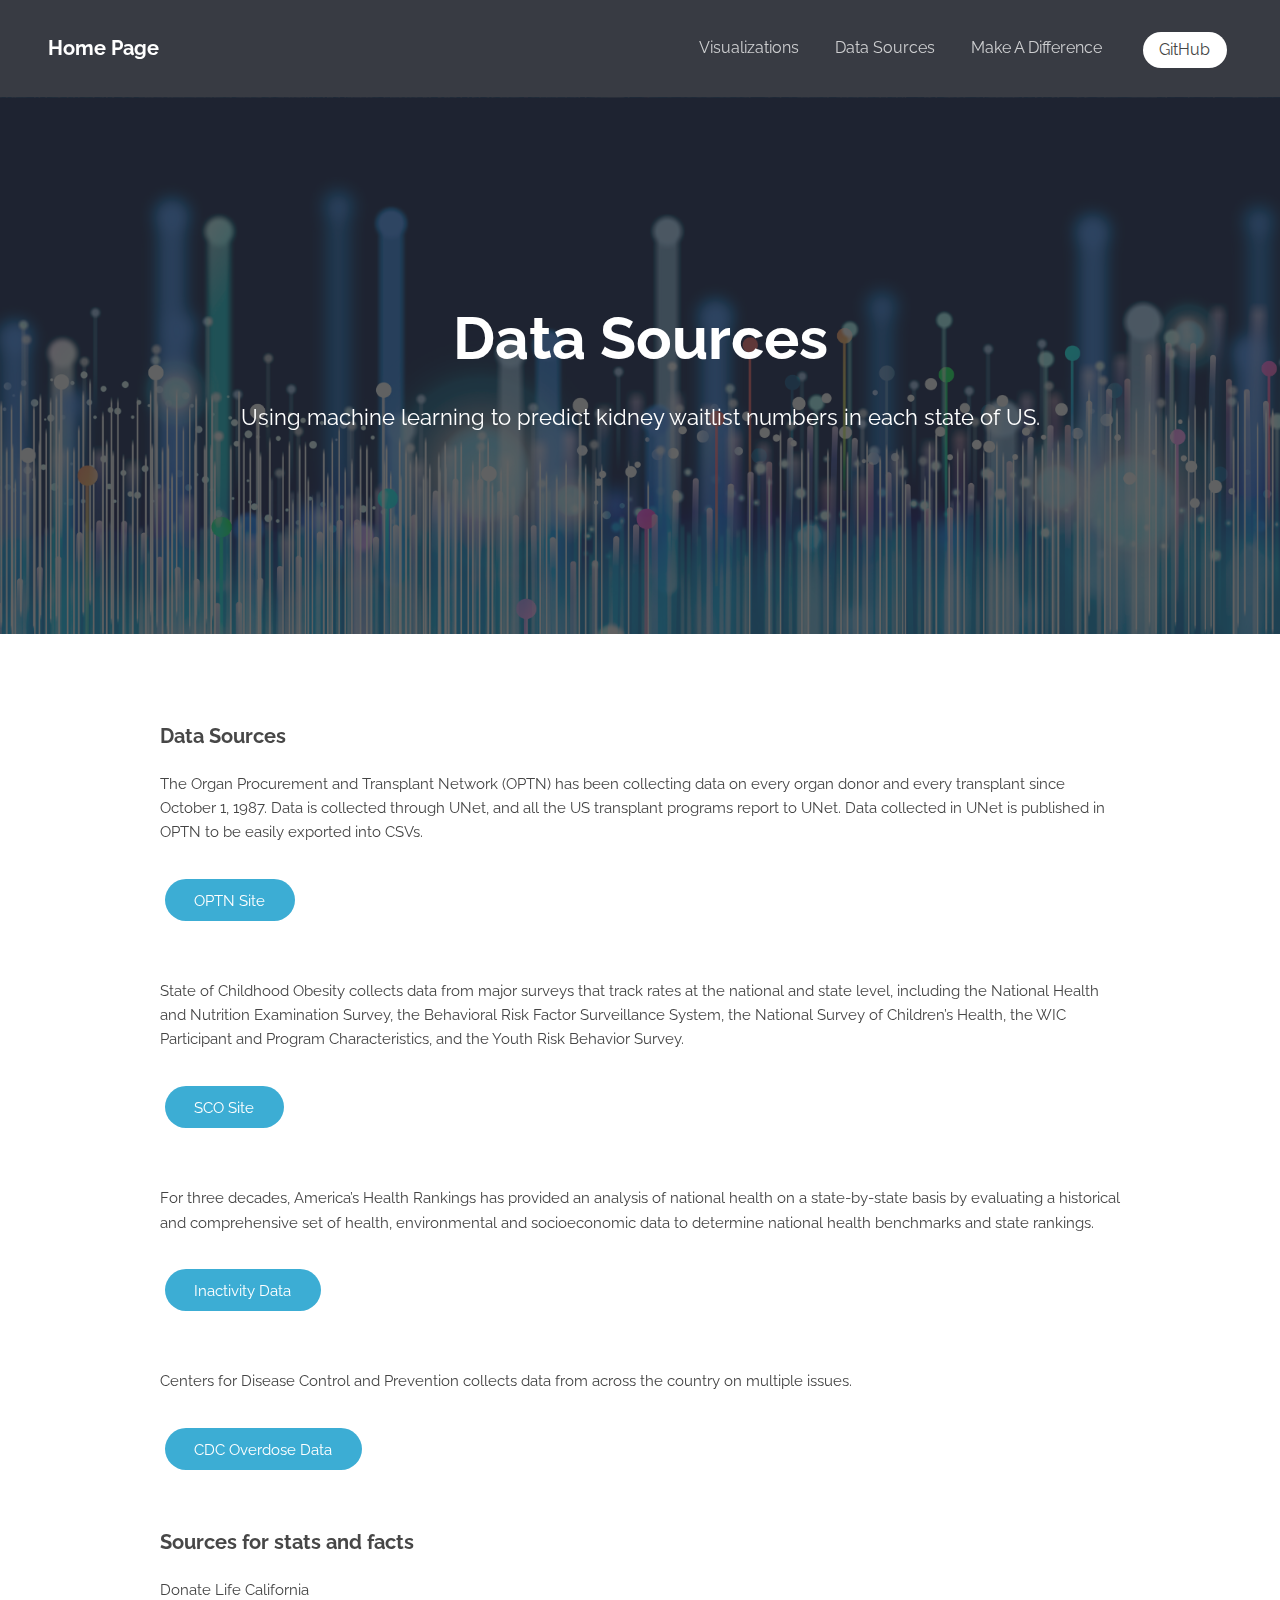
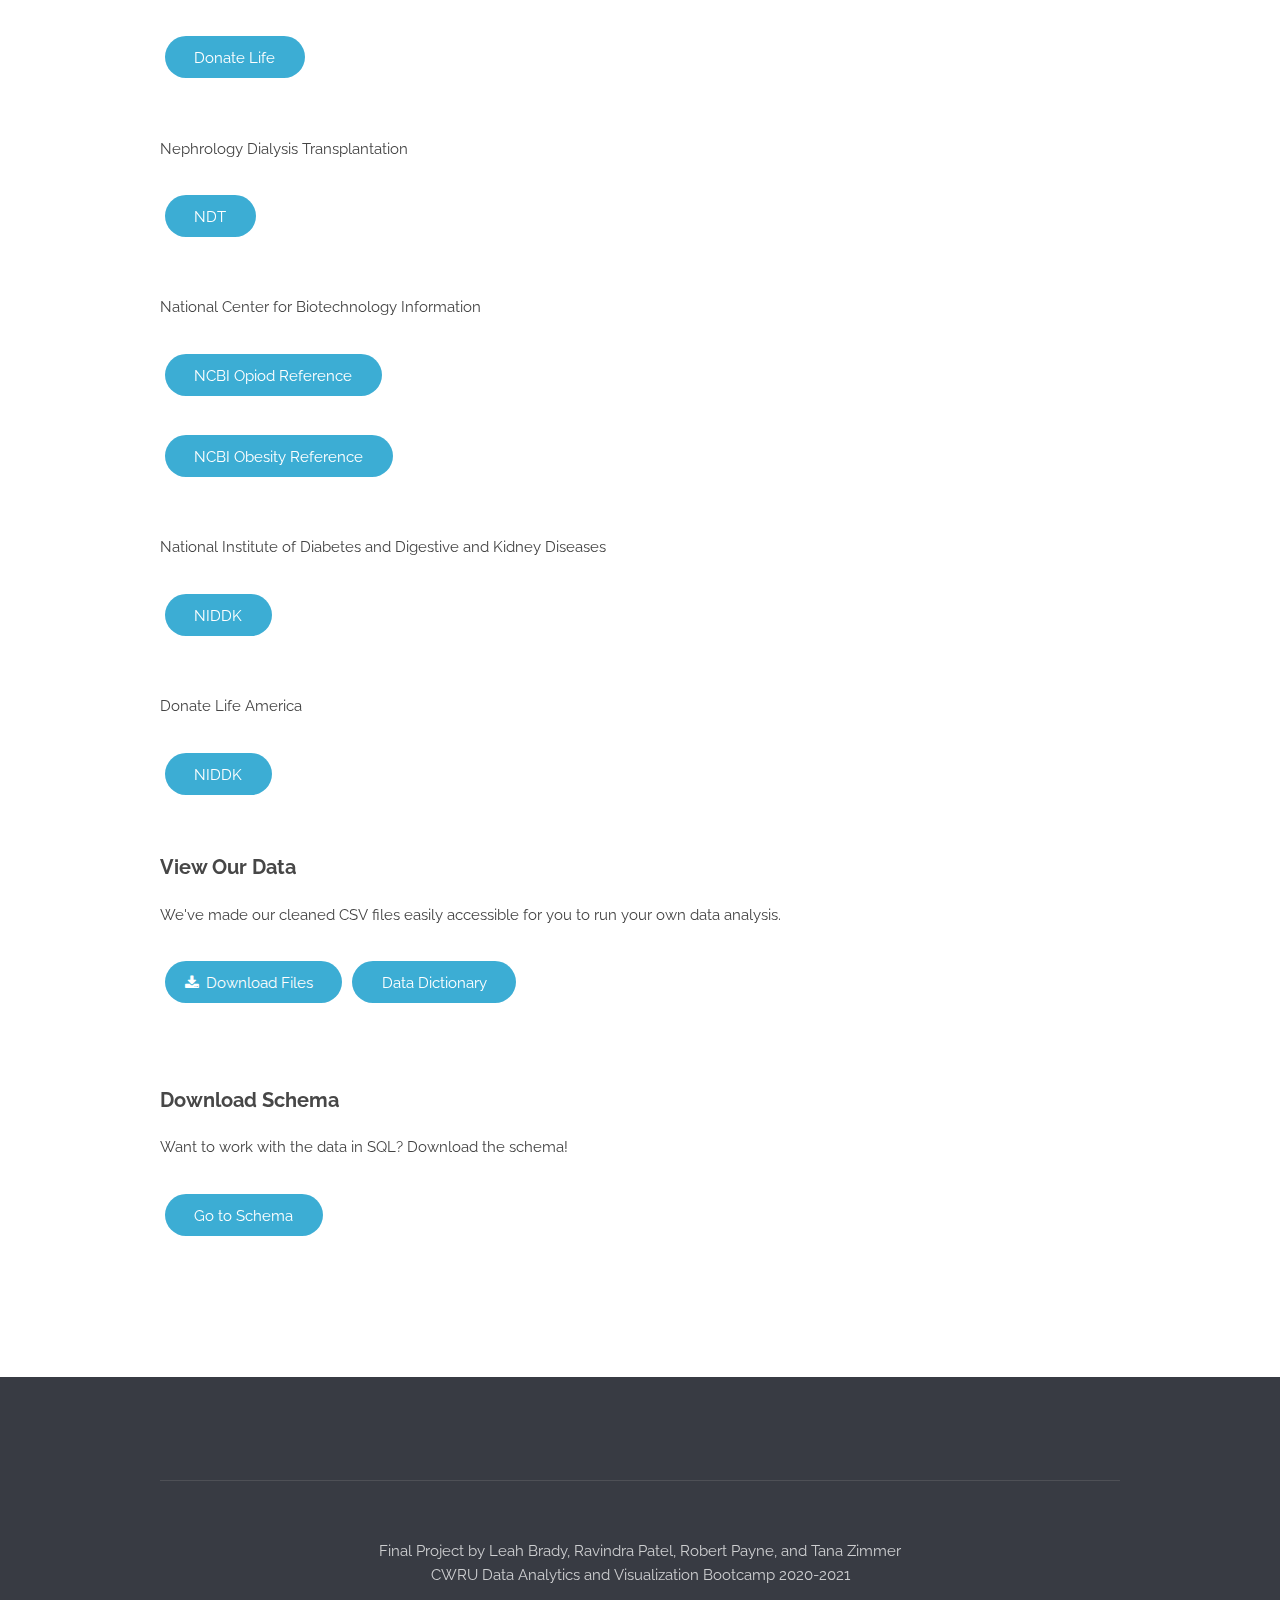
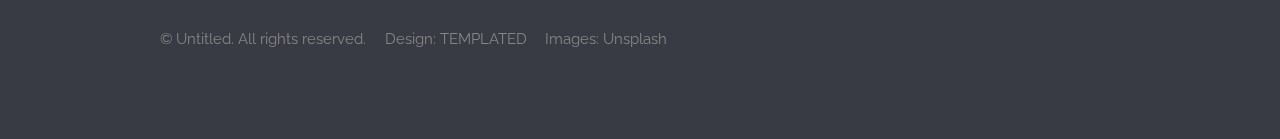
==== data.html @ a5eeae30 "cleaning up html, correcting spelling mistakes in js file" ====
<!DOCTYPE html>
<!--
	Transit by TEMPLATED
	templated.co @templatedco
	Released for free under the Creative Commons Attribution 3.0 license (templated.co/license)
-->
<html lang="en">
	<head>
		<meta charset="UTF-8">
		<title>Data Sources</title>
		<meta http-equiv="content-type" content="text/html; charset=utf-8" />
		<meta name="description" content="" />
		<meta name="keywords" content="" />
		<!--[if lte IE 8]><script src="js/html5shiv.js"></script><![endif]-->
		<script src="js/jquery.min.js"></script>
		<script src="js/skel.min.js"></script>
		<script src="js/skel-layers.min.js"></script>
		<script src="js/init.js"></script>
		<noscript>
			<link rel="stylesheet" href="css/skel.css" />
			<link rel="stylesheet" href="css/style.css" />
			<link rel="stylesheet" href="css/style-xlarge.css" />
		</noscript>
	</head>
	<body>

		<!-- Header -->
		<header id="header">
			<h1><a href="index.html">Home Page</a></h1>
			<nav id="nav">
				<ul>
					<li><a href="visualizations.html">Visualizations</a></li>
					<li><a href="data.html">Data Sources</a></li>
					<li><a href="donate.html">Make A Difference</a></li>
					<li><a href="https://github.com/Lbrady1025/OPTN-analysis" target="_blank" class="button special">GitHub</a></li>
				</ul>
			</nav>
		</header>

		<!-- Main -->

			<!-- Banner -->
			<section id="databanner">
				<h2>Data Sources</h2>
				<p>Using machine learning to predict kidney waitlist numbers in each state of US.</p>
			</section>

			<section id="main" class="wrapper">
				<div class="container">

					<h3>Data Sources</h3>
					<p>The Organ Procurement and Transplant Network (OPTN) has been collecting data on every organ donor and every transplant since October 1, 1987.  Data is collected through UNet, and all the US transplant programs report to UNet.  Data collected in UNet is published in OPTN to be easily exported into CSVs.</p>
					<a href="https://optn.transplant.hrsa.gov/data/view-data-reports/national-data/" target="_blank" class="button">OPTN Site</a></p><br>
					<p>State of Childhood Obesity collects data from major surveys that track rates at the national and state level, including the National Health and Nutrition Examination Survey, the Behavioral Risk Factor Surveillance System, the National Survey of Children’s Health, the WIC Participant and Program Characteristics, and the Youth Risk Behavior Survey.</p>
					<a href="https://stateofchildhoodobesity.org/data/" target="_blank" class="button">SCO Site</a></p><br>
					<p>For three decades, America’s Health Rankings has provided an analysis of national health on a state-by-state basis by evaluating a historical and comprehensive set of health, environmental and socioeconomic data to determine national health benchmarks and state rankings.</p>
					<a href="https://www.americashealthrankings.org/explore/annual/measure/Sedentary/state/ALL" target="_blank" class="button">Inactivity Data</a></p><br>
					<p>Centers for Disease Control and Prevention collects data from across the country on multiple issues.</p>
					<a href="https://www.cdc.gov/nchs/pressroom/sosmap/drug_poisoning_mortality/drug_poisoning.htm" target="_blank" class="button">CDC Overdose Data</a></p><br>

					<h3>Sources for stats and facts</h3>
					<p>Donate Life California</p>
					<a href="https://donatelifecalifornia.org/education/faqs/fast-facts-about-organ-donation/" target="_blank" class="button">Donate Life</a></p><br>
					<p>Nephrology Dialysis Transplantation</p>
					<a href="https://academic.oup.com/ndt/article/18/11/2308/1845704" target="_blank" class="button">NDT</a></p><br>
					<p>National Center for Biotechnology Information</p>
					<a href="https://www.ncbi.nlm.nih.gov/pmc/articles/PMC5297852/#:~:text=Opioid%20overdose%20can%20result%20in,skin%2Dpopping%20resulting%20in%20amyloidosis" target="_blank" class="button">NCBI Opiod Reference</a></p>
					<a href="https://www.ncbi.nlm.nih.gov/pmc/articles/PMC5433675/" target="_blank" class="button">NCBI Obesity Reference</a></p><br>
					<p>National Institute of Diabetes and Digestive and Kidney Diseases</p>
					<a href="https://www.niddk.nih.gov/health-information/diabetes/overview/preventing-problems/diabetic-kidney-disease" target="_blank" class="button">NIDDK</a></p><br>
					<p>Donate Life America</p>
					<a href="https://www.donatelife.net/types-of-donation/kidney-donation/" target="_blank" class="button">NIDDK</a></p><br>
					
					<h3>View Our Data</h3>
					<p>We've made our cleaned CSV files easily accessible for you to run your own data analysis.</p>
					<ul class="actions">
						<li><a href="https://github.com/Lbrady1025/OPTN-analysis/blob/main/resources/cleaned_csvs/Zipped_CSVs.zip?raw=true" class="button icon fa-download">Download Files</a><a href="data_dict.html" class="button">Data Dictionary</a></li>
					</ul><br><br>

					<h3>Download Schema</h3>
					<p>Want to work with the data in SQL?  Download the schema!</p>
					<ul class="actions">
						<li><a href="resources/schema.txt" target="_blank" download class="button">Go to Schema</a></li>
					</ul><br><br>


				</div>
			</section>



		<!-- Footer -->
		<footer id="footer">
			<div class="container">
				<section class="links">
					<div class="row">
					</div>
				</section>
					<center>
					<p>Final Project by Leah Brady, Ravindra Patel, Robert Payne, and Tana Zimmer<br>
					CWRU Data Analytics and Visualization Bootcamp 2020-2021</p>
					</center>			
					<div class="row">
					<div class="8u 12u$(medium)">
						<ul class="copyright">
							<li>&copy; Untitled. All rights reserved.</li>
							<li>Design: <a href="http://templated.co">TEMPLATED</a></li>
							<li>Images: <a href="http://unsplash.com">Unsplash</a></li>
						</ul>
					</div>
				</div>
			</div>
		</footer>

	</body>
</html>
---- css/skel.css ----
/* Resets (http://meyerweb.com/eric/tools/css/reset/ | v2.0 | 20110126 | License: none (public domain)) */

	html,body,div,span,applet,object,iframe,h1,h2,h3,h4,h5,h6,p,blockquote,pre,a,abbr,acronym,address,big,cite,code,del,dfn,em,img,ins,kbd,q,s,samp,small,strike,strong,sub,sup,tt,var,b,u,i,center,dl,dt,dd,ol,ul,li,fieldset,form,label,legend,table,caption,tbody,tfoot,thead,tr,th,td,article,aside,canvas,details,embed,figure,figcaption,footer,header,hgroup,menu,nav,output,ruby,section,summary,time,mark,audio,video{margin:0;padding:0;border:0;font-size:100%;font:inherit;vertical-align:baseline;}article,aside,details,figcaption,figure,footer,header,hgroup,menu,nav,section{display:block;}body{line-height:1;}ol,ul{list-style:none;}blockquote,q{quotes:none;}blockquote:before,blockquote:after,q:before,q:after{content:'';content:none;}table{border-collapse:collapse;border-spacing:0;}body{-webkit-text-size-adjust:none}

/* Box Model */

	*, *:before, *:after {
		-moz-box-sizing: border-box;
		-webkit-box-sizing: border-box;
		box-sizing: border-box;
	}

/* Container */

	.container {
		margin-left: auto;
		margin-right: auto;

		/* width: (containers) */
		width: 1200px;
	}

	/* Modifiers */

		/* 125% */
			.container.\31 25\25 {
				width: 100%;

				/* max-width: (containers * 1.25) */
				max-width: 1500px;

				/* min-width: (containers) */
				min-width: 1200px;
			}

		/* 75% */
			.container.\37 5\25 {

				/* width: (containers * 0.75) */
				width: 900px;

			}

		/* 50% */
			.container.\35 0\25 {

				/* width: (containers * 0.50) */
				width: 600px;

			}

		/* 25% */
			.container.\32 5\25 {

				/* width: (containers * 0.25) */
				width: 300px;

			}

/* Grid */

	.row {
		border-bottom: solid 1px transparent;
	}

	.row > * {
		float: left;
	}

	.row:after, .row:before {
		content: '';
		display: block;
		clear: both;
		height: 0;
	}

	.row.uniform > * > :first-child {
		margin-top: 0;
	}

	.row.uniform > * > :last-child {
		margin-bottom: 0;
	}

	/* Gutters */

		/* Normal */

			.row > * {
				/* padding: (gutters.horizontal) 0 0 (gutters.vertical) */
				padding: 0 0 0 2em;
			}

			.row {
				/* margin: -(gutters.horizontal) 0 -1px -(gutters.vertical) */
				margin: 0 0 -1px -2em;
			}

			.row.uniform > * {
				/* padding: (gutters.vertical) 0 0 (gutters.vertical) */
				padding: 2em 0 0 2em;
			}

			.row.uniform {
				/* margin: -(gutters.vertical) 0 -1px -(gutters.vertical) */
				margin: -2em 0 -1px -2em;
			}

		/* 200% */

			.row.\32 00\25 > * {
				/* padding: (gutters.horizontal) 0 0 (gutters.vertical) */
				padding: 0 0 0 4em;
			}

			.row.\32 00\25 {
				/* margin: -(gutters.horizontal) 0 -1px -(gutters.vertical) */
				margin: 0 0 -1px -4em;
			}

			.row.uniform.\32 00\25 > * {
				/* padding: (gutters.vertical) 0 0 (gutters.vertical) */
				padding: 4em 0 0 4em;
			}

			.row.uniform.\32 00\25 {
				/* margin: -(gutters.vertical) 0 -1px -(gutters.vertical) */
				margin: -4em 0 -1px -4em;
			}

		/* 150% */

			.row.\31 50\25 > * {
				/* padding: (gutters.horizontal) 0 0 (gutters.vertical) */
				padding: 0 0 0 1.5em;
			}

			.row.\31 50\25 {
				/* margin: -(gutters.horizontal) 0 -1px -(gutters.vertical) */
				margin: 0 0 -1px -1.5em;
			}

			.row.uniform.\31 50\25 > * {
				/* padding: (gutters.vertical) 0 0 (gutters.vertical) */
				padding: 1.5em 0 0 1.5em;
			}

			.row.uniform.\31 50\25 {
				/* margin: -(gutters.vertical) 0 -1px -(gutters.vertical) */
				margin: -1.5em 0 -1px -1.5em;
			}

		/* 50% */

			.row.\35 0\25 > * {
				/* padding: (gutters.horizontal) 0 0 (gutters.vertical) */
				padding: 0 0 0 1em;
			}

			.row.\35 0\25 {
				/* margin: -(gutters.horizontal) 0 -1px -(gutters.vertical) */
				margin: 0 0 -1px -1em;
			}

			.row.uniform.\35 0\25 > * {
				/* padding: (gutters.vertical) 0 0 (gutters.vertical) */
				padding: 1em 0 0 1em;
			}

			.row.uniform.\35 0\25 {
				/* margin: -(gutters.vertical) 0 -1px -(gutters.vertical) */
				margin: -1em 0 -1px -1em;
			}

		/* 25% */

			.row.\32 5\25 > * {
				/* padding: (gutters.horizontal) 0 0 (gutters.vertical) */
				padding: 0 0 0 0.5em;
			}

			.row.\32 5\25 {
				/* margin: -(gutters.horizontal) 0 -1px -(gutters.vertical) */
				margin: 0 0 -1px -0.5em;
			}

			.row.uniform.\32 5\25 > * {
				/* padding: (gutters.vertical) 0 0 (gutters.vertical) */
				padding: 0.5em 0 0 0.5em;
			}

			.row.uniform.\32 5\25 {
				/* margin: -(gutters.vertical) 0 -1px -(gutters.vertical) */
				margin: -0.5em 0 -1px -0.5em;
			}

		/* 0% */

			.row.\30 \25 > * {
				padding: 0;
			}

			.row.\30 \25 {
				margin: 0 0 -1px 0;
			}

	/* Cells */

		.\31 2u, .\31 2u\24 { width: 100%; clear: none; margin-left: 0; }
		.\31 1u, .\31 1u\24 { width: 91.6666666667%; clear: none; margin-left: 0; }
		.\31 0u, .\31 0u\24 { width: 83.3333333333%; clear: none; margin-left: 0; }
		.\39 u, .\39 u\24 { width: 75%; clear: none; margin-left: 0; }
		.\38 u, .\38 u\24 { width: 66.6666666667%; clear: none; margin-left: 0; }
		.\37 u, .\37 u\24 { width: 58.3333333333%; clear: none; margin-left: 0; }
		.\36 u, .\36 u\24 { width: 50%; clear: none; margin-left: 0; }
		.\35 u, .\35 u\24 { width: 41.6666666667%; clear: none; margin-left: 0; }
		.\34 u, .\34 u\24 { width: 33.3333333333%; clear: none; margin-left: 0; }
		.\33 u, .\33 u\24 { width: 25%; clear: none; margin-left: 0; }
		.\32 u, .\32 u\24 { width: 16.6666666667%; clear: none; margin-left: 0; }
		.\31 u, .\31 u\24 { width: 8.3333333333%; clear: none; margin-left: 0; }

		.\31 2u\24 + *,
		.\31 1u\24 + *,
		.\31 0u\24 + *,
		.\39 u\24 + *,
		.\38 u\24 + *,
		.\37 u\24 + *,
		.\36 u\24 + *,
		.\35 u\24 + *,
		.\34 u\24 + *,
		.\33 u\24 + *,
		.\32 u\24 + *,
		.\31 u\24 + * {
			clear: left;
		}

		.\-11u { margin-left: 91.6666666667% }
		.\-10u { margin-left: 83.3333333333% }
		.\-9u { margin-left: 75% }
		.\-8u { margin-left: 66.6666666667% }
		.\-7u { margin-left: 58.3333333333% }
		.\-6u { margin-left: 50% }
		.\-5u { margin-left: 41.6666666667% }
		.\-4u { margin-left: 33.3333333333% }
		.\-3u { margin-left: 25% }
		.\-2u { margin-left: 16.6666666667% }
		.\-1u { margin-left: 8.3333333333% }
---- css/style.css ----
@charset "UTF-8";
@import url(font-awesome.min.css);
@import url(http://fonts.googleapis.com/css?family=Raleway:700,400);

/*
	Transit by TEMPLATED
	templated.co @templatedco
	Released for free under the Creative Commons Attribution 3.0 license (templated.co/license)
*/

/* Basic */

	body {
		background: #fff;
	}

		body.is-loading *, body.is-loading *:before, body.is-loading *:after {
			-moz-animation: none !important;
			-webkit-animation: none !important;
			-o-animation: none !important;
			-ms-animation: none !important;
			animation: none !important;
			-moz-transition: none !important;
			-webkit-transition: none !important;
			-o-transition: none !important;
			-ms-transition: none !important;
			transition: none !important;
		}

	body, input, select, textarea {
		color: #444;
		font-family: "Raleway", Helvetica, sans-serif;
		font-size: 13pt;
		font-weight: 400;
		line-height: 1.65em;
	}

	a {
		color: #383b43;
		text-decoration: none;
	}

		a:active, a:hover {
			text-decoration: underline;
		}

	strong, b {
		color: #474747;
		font-weight: 700;
	}

	em, i {
		font-style: italic;
	}

	p {
		margin: 0 0 2em 0;
	}

	h1, h2, h3, h4, h5, h6 {
		color: #474747;
		font-weight: 700;
		line-height: 1em;
		margin: 0 0 1em 0;
	}

		h1 a, h2 a, h3 a, h4 a, h5 a, h6 a {
			color: inherit;
			text-decoration: none;
		}

	h2 {
		font-size: 1.75em;
		line-height: 1.5em;
	}

	h3 {
		font-size: 1.35em;
		line-height: 1.5em;
	}

	h4 {
		font-size: 1.1em;
		line-height: 1.5em;
	}

	h5 {
		font-size: 0.9em;
		line-height: 1.5em;
	}

	h6 {
		font-size: 0.7em;
		line-height: 1.5em;
	}

	sub {
		font-size: 0.8em;
		position: relative;
		top: 0.5em;
	}

	sup {
		font-size: 0.8em;
		position: relative;
		top: -0.5em;
	}

	hr {
		border: 0;
		border-bottom: solid 1px rgba(144, 144, 144, 0.25);
		margin: 2em 0;
	}

		hr.major {
			margin: 3em 0;
		}

	blockquote {
		border-left: solid 4px rgba(144, 144, 144, 0.25);
		font-style: italic;
		margin: 0 0 2em 0;
		padding: 0.5em 0 0.5em 2em;
	}

	code {
		background: rgba(144, 144, 144, 0.075);
		border-radius: 4px;
		border: solid 1px rgba(144, 144, 144, 0.25);
		font-family: "Courier New", monospace;
		font-size: 0.9em;
		margin: 0 0.25em;
		padding: 0.25em 0.65em;
	}

	pre {
		-webkit-overflow-scrolling: touch;
		font-family: "Courier New", monospace;
		font-size: 0.9em;
		margin: 0 0 2em 0;
	}

		pre code {
			display: block;
			line-height: 1.75em;
			padding: 1em 1.5em;
			overflow-x: auto;
		}

	.align-left {
		text-align: left;
	}

	.align-center {
		text-align: center;
	}

	.align-right {
		text-align: right;
	}

/* Section/Article */

	section.special, article.special {
		text-align: center;
	}

	header p {
		color: #858585;
		position: relative;
		margin: 0 0 1.5em 0;
	}

	header h2 + p {
		font-size: 1.25em;
		margin-top: -1em;
		line-height: 1.5em;
	}

	header h3 + p {
		font-size: 1.1em;
		margin-top: -0.8em;
		line-height: 1.5em;
	}

	header h4 + p,
	header h5 + p,
	header h6 + p {
		font-size: 0.9em;
		margin-top: -0.6em;
		line-height: 1.5em;
	}

	header.major {
		text-align: center;
		margin-bottom: 4em;
	}

		header.major h2 {
			font-size: 3em;
			margin-bottom: 0.5em;
		}

		header.major p {
			font-size: 1.5em;
		}

/* Form */

	form {
		margin: 0 0 2em 0;
	}

	label {
		color: #474747;
		display: block;
		font-size: 0.9em;
		font-weight: 700;
		margin: 0 0 1em 0;
	}

	input[type="text"],
	input[type="password"],
	input[type="email"],
	select,
	textarea {
		-moz-appearance: none;
		-webkit-appearance: none;
		-o-appearance: none;
		-ms-appearance: none;
		appearance: none;
		background: rgba(144, 144, 144, 0.075);
		border-radius: 4px;
		border: none;
		color: inherit;
		display: block;
		outline: 0;
		padding: 0 1em;
		text-decoration: none;
		width: 100%;
	}

		input[type="text"]:invalid,
		input[type="password"]:invalid,
		input[type="email"]:invalid,
		select:invalid,
		textarea:invalid {
			box-shadow: none;
		}

		input[type="text"]:focus,
		input[type="password"]:focus,
		input[type="email"]:focus,
		select:focus,
		textarea:focus {
			border-color: #383b43;
			box-shadow: 0 0 0 1px #383b43;
		}

	.select-wrapper {
		text-decoration: none;
		display: block;
		position: relative;
	}

		.select-wrapper:before {
			content: "";
			-moz-osx-font-smoothing: grayscale;
			-webkit-font-smoothing: antialiased;
			font-family: FontAwesome;
			font-style: normal;
			font-weight: normal;
			text-transform: none !important;
		}

		.select-wrapper:before {
			color: rgba(144, 144, 144, 0.25);
			display: block;
			height: 2.75em;
			line-height: 2.75em;
			pointer-events: none;
			position: absolute;
			right: 0;
			text-align: center;
			top: 0;
			width: 2.75em;
		}

		.select-wrapper select::-ms-expand {
			display: none;
		}

	input[type="text"],
	input[type="password"],
	input[type="email"],
	select {
		height: 2.75em;
	}

	textarea {
		padding: 0.75em 1em;
	}

	input[type="checkbox"],
	input[type="radio"] {
		-moz-appearance: none;
		-webkit-appearance: none;
		-o-appearance: none;
		-ms-appearance: none;
		appearance: none;
		display: block;
		float: left;
		margin-right: -2em;
		opacity: 0;
		width: 1em;
		z-index: -1;
	}

		input[type="checkbox"] + label,
		input[type="radio"] + label {
			text-decoration: none;
			color: #444;
			cursor: pointer;
			display: inline-block;
			font-size: 1em;
			font-weight: 400;
			padding-left: 2.4em;
			padding-right: 0.75em;
			position: relative;
		}

			input[type="checkbox"] + label:before,
			input[type="radio"] + label:before {
				-moz-osx-font-smoothing: grayscale;
				-webkit-font-smoothing: antialiased;
				font-family: FontAwesome;
				font-style: normal;
				font-weight: normal;
				text-transform: none !important;
			}

			input[type="checkbox"] + label:before,
			input[type="radio"] + label:before {
				background: rgba(144, 144, 144, 0.075);
				border-radius: 4px;
				border: solid 1px rgba(144, 144, 144, 0.25);
				content: '';
				display: inline-block;
				height: 1.65em;
				left: 0;
				line-height: 1.58125em;
				position: absolute;
				text-align: center;
				top: 0;
				width: 1.65em;
			}

		input[type="checkbox"]:checked + label:before,
		input[type="radio"]:checked + label:before {
			background: #3cadd4;
			border-color: #3cadd4;
			color: #ffffff;
			content: '\f00c';
		}

		input[type="checkbox"]:focus + label:before,
		input[type="radio"]:focus + label:before {
			border-color: #383b43;
			box-shadow: 0 0 0 1px #383b43;
		}

	input[type="checkbox"] + label:before {
		border-radius: 4px;
	}

	input[type="radio"] + label:before {
		border-radius: 100%;
	}

	::-webkit-input-placeholder {
		color: #858585 !important;
		opacity: 1.0;
	}

	:-moz-placeholder {
		color: #858585 !important;
		opacity: 1.0;
	}

	::-moz-placeholder {
		color: #858585 !important;
		opacity: 1.0;
	}

	:-ms-input-placeholder {
		color: #858585 !important;
		opacity: 1.0;
	}

	.formerize-placeholder {
		color: #858585 !important;
		opacity: 1.0;
	}

/* Box */

	.box {
		border-radius: 4px;
		border: solid 1px rgba(144, 144, 144, 0.25);
		margin-bottom: 2em;
		padding: 1.5em;
	}

		.box > :last-child,
		.box > :last-child > :last-child,
		.box > :last-child > :last-child > :last-child {
			margin-bottom: 0;
		}

		.box.alt {
			border: 0;
			border-radius: 0;
			padding: 0;
		}

/* Icon */

	.icon {
		text-decoration: none;
		border-bottom: none;
		position: relative;
	}

		.icon:before {
			-moz-osx-font-smoothing: grayscale;
			-webkit-font-smoothing: antialiased;
			font-family: FontAwesome;
			font-style: normal;
			font-weight: normal;
			text-transform: none !important;
		}

		.icon:active, .icon:hover {
			text-decoration: none;
		}

		.icon > .label {
			display: none;
		}

		.icon.rounded {
			background-color: #383b43;
			border-radius: 100%;
			color: #ffffff;
			display: inline-block;
			height: 3.25em;
			line-height: 3.25em;
			text-align: center;
			width: 3.25em;
		}

			.icon.rounded.big {
				font-size: 2.5em;
				margin-bottom: 0.5em;
			}

			.icon.rounded.color1 {
				background-color: #3cadd4;
			}

			.icon.rounded.color2 {
				background-color: #3c61d4;
			}

			.icon.rounded.color3 {
				background-color: #633cd4;
			}

			.icon.rounded.color4 {
				background-color: #af3cd4;
			}

			.icon.rounded.color5 {
				background-color: #d43cad;
			}

			.icon.rounded.color6 {
				background-color: #d43c61;
			}

			.icon.rounded.color7 {
				background-color: #d4633c;
			}

			.icon.rounded.color8 {
				background-color: #d4af3c;
			}

			.icon.rounded.color9 {
				background-color: #add43c;
			}

			.icon.rounded.color10 {
				background-color: #61d43c;
			}

			.icon.rounded.fa-twitter {
				background-color: #2daae4;
			}

			.icon.rounded.fa-facebook {
				background-color: #39599f;
			}

			.icon.rounded.fa-google-plus {
				background-color: #c91e1f;
			}

			.icon.rounded.fa-dribbble {
				background-color: #c4376b;
			}

			.icon.rounded.fa-tumblr, .icon.rounded.fa-linkedin {
				background-color: #31516a;
			}

			.icon.rounded.fa-rss {
				background-color: #f2600b;
			}

/* Image */

	.image {
		border-radius: 4px;
		border: 0;
		display: inline-block;
		position: relative;
	}

		.image img {
			border-radius: 4px;
			display: block;
		}

		.image.left {
			float: left;
			padding: 0 1.5em 1em 0;
			top: 0.25em;
		}

		.image.right {
			float: right;
			padding: 0 0 1em 1.5em;
			top: 0.25em;
		}

		.image.left, .image.right {
			max-width: 40%;
		}

			.image.left img, .image.right img {
				width: 100%;
			}

		.image.fit {
			display: block;
			margin: 0 0 2em 0;
			width: 100%;
		}

			.image.fit img {
				width: 100%;
			}

/* List */

	ol {
		list-style: decimal;
		margin: 0 0 2em 0;
		padding-left: 1.25em;
	}

		ol li {
			padding-left: 0.25em;
		}

	ul {
		list-style: disc;
		margin: 0 0 2em 0;
		padding-left: 1em;
	}

		ul li {
			padding-left: 0.5em;
		}

		ul.alt {
			list-style: none;
			padding-left: 0;
		}

			ul.alt li {
				border-top: solid 1px rgba(144, 144, 144, 0.25);
				padding: 0.5em 0;
			}

				ul.alt li:first-child {
					border-top: 0;
					padding-top: 0;
				}

		ul.unstyled {
			list-style: none;
			padding-left: 0;
		}

			ul.unstyled li {
				padding: 0.4em 0;
			}

		ul.icons {
			cursor: default;
			list-style: none;
			padding-left: 0;
		}

			ul.icons li {
				display: inline-block;
				padding: 0 1em 0 0;
			}

				ul.icons li:last-child {
					padding-right: 0;
				}

				ul.icons li .icon:before {
					font-size: 2em;
				}

		ul.actions {
			cursor: default;
			list-style: none;
			padding-left: 0;
		}

			ul.actions li {
				display: inline-block;
				padding: 0 1em 0 0;
				vertical-align: middle;
			}

				ul.actions li:last-child {
					padding-right: 0;
				}

			ul.actions.small li {
				padding: 0 0.5em 0 0;
			}

			ul.actions.vertical li {
				display: block;
				padding: 1em 0 0 0;
			}

				ul.actions.vertical li:first-child {
					padding-top: 0;
				}

				ul.actions.vertical li > * {
					margin-bottom: 0;
				}

			ul.actions.vertical.small li {
				padding: 0.5em 0 0 0;
			}

				ul.actions.vertical.small li:first-child {
					padding-top: 0;
				}

			ul.actions.fit {
				display: table;
				margin-left: -1em;
				padding: 0;
				table-layout: fixed;
				width: calc(100% + 1em);
			}

				ul.actions.fit li {
					display: table-cell;
					padding: 0 0 0 1em;
				}

					ul.actions.fit li > * {
						margin-bottom: 0;
					}

				ul.actions.fit.small {
					margin-left: -0.5em;
					width: calc(100% + 0.5em);
				}

					ul.actions.fit.small li {
						padding: 0 0 0 0.5em;
					}

	dl {
		margin: 0 0 2em 0;
	}

/* Table */

	.table-wrapper {
		-webkit-overflow-scrolling: touch;
		overflow-x: auto;
	}

	table {
		margin: 0 0 2em 0;
		width: 100%;
	}

		table tbody tr {
			border: solid 1px rgba(144, 144, 144, 0.25);
			border-left: 0;
			border-right: 0;
		}

			table tbody tr:nth-child(2n + 1) {
				background-color: rgba(144, 144, 144, 0.075);
			}

		table td {
			padding: 0.75em 0.75em;
		}

		table th {
			color: #474747;
			font-size: 0.9em;
			font-weight: 700;
			padding: 0 0.75em 0.75em 0.75em;
			text-align: left;
		}

		table thead {
			border-bottom: solid 2px rgba(144, 144, 144, 0.25);
		}

		table tfoot {
			border-top: solid 2px rgba(144, 144, 144, 0.25);
		}

		table.alt {
			border-collapse: separate;
		}

			table.alt tbody tr td {
				border: solid 1px rgba(144, 144, 144, 0.25);
				border-left-width: 0;
				border-top-width: 0;
			}

				table.alt tbody tr td:first-child {
					border-left-width: 1px;
				}

			table.alt tbody tr:first-child td {
				border-top-width: 1px;
			}

			table.alt thead {
				border-bottom: 0;
			}

			table.alt tfoot {
				border-top: 0;
			}

/* Button */

	input[type="submit"],
	input[type="reset"],
	input[type="button"],
	.button {
		-moz-appearance: none;
		-webkit-appearance: none;
		-o-appearance: none;
		-ms-appearance: none;
		appearance: none;
		-moz-transition: background-color 0.2s ease-in-out, color 0.2s ease-in-out;
		-webkit-transition: background-color 0.2s ease-in-out, color 0.2s ease-in-out;
		-o-transition: background-color 0.2s ease-in-out, color 0.2s ease-in-out;
		-ms-transition: background-color 0.2s ease-in-out, color 0.2s ease-in-out;
		transition: background-color 0.2s ease-in-out, color 0.2s ease-in-out;
		background-color: #3cadd4;
		border-radius: 30px;
		border: 0;
		color: #ffffff !important;
		cursor: pointer;
		display: inline-block;
		font-weight: 400;
		height: 2.85em;
		line-height: 2.95em;
		padding: 0 2em;
		text-align: center;
		text-decoration: none;
		white-space: nowrap;
		margin:5px
	}

		input[type="submit"]:hover,
		input[type="reset"]:hover,
		input[type="button"]:hover,
		.button:hover {
			background-color: #51b6d9;
			text-decoration: none;
		}

		input[type="submit"]:active,
		input[type="reset"]:active,
		input[type="button"]:active,
		.button:active {
			background-color: #2da2ca;
			text-decoration: none;
		}

		input[type="submit"].icon,
		input[type="reset"].icon,
		input[type="button"].icon,
		.button.icon {
			padding-left: 1.35em;
		}

			input[type="submit"].icon:before,
			input[type="reset"].icon:before,
			input[type="button"].icon:before,
			.button.icon:before {
				margin-right: 0.5em;
			}

		input[type="submit"].fit,
		input[type="reset"].fit,
		input[type="button"].fit,
		.button.fit {
			display: block;
			margin: 0 0 1em 0;
			width: 100%;
		}

		input[type="submit"].small,
		input[type="reset"].small,
		input[type="button"].small,
		.button.small {
			font-size: 0.8em;
		}

		input[type="submit"].big,
		input[type="reset"].big,
		input[type="button"].big,
		.button.big {
			font-size: 1.35em;
		}

		input[type="submit"].alt,
		input[type="reset"].alt,
		input[type="button"].alt,
		.button.alt {
			background-color: transparent;
			box-shadow: inset 0 0 0 2px rgba(144, 144, 144, 0.25);
			color: #474747 !important;
		}

			input[type="submit"].alt:hover,
			input[type="reset"].alt:hover,
			input[type="button"].alt:hover,
			.button.alt:hover {
				background-color: rgba(144, 144, 144, 0.075);
			}

			input[type="submit"].alt:active,
			input[type="reset"].alt:active,
			input[type="button"].alt:active,
			.button.alt:active {
				background-color: rgba(144, 144, 144, 0.2);
			}

			input[type="submit"].alt.icon:before,
			input[type="reset"].alt.icon:before,
			input[type="button"].alt.icon:before,
			.button.alt.icon:before {
				color: #858585;
			}

		input[type="submit"].special,
		input[type="reset"].special,
		input[type="button"].special,
		.button.special {
			background-color: #383b43;
			color: #ffffff !important;
		}

			input[type="submit"].special:hover,
			input[type="reset"].special:hover,
			input[type="button"].special:hover,
			.button.special:hover {
				background-color: #444751;
			}

			input[type="submit"].special:active,
			input[type="reset"].special:active,
			input[type="button"].special:active,
			.button.special:active {
				background-color: #2c2f35;
			}

		input[type="submit"].disabled, input[type="submit"]:disabled,
		input[type="reset"].disabled,
		input[type="reset"]:disabled,
		input[type="button"].disabled,
		input[type="button"]:disabled,
		.button.disabled,
		.button:disabled {
			background-color: #444 !important;
			box-shadow: inset 0 -0.15em 0 0 rgba(0, 0, 0, 0.15);
			color: #fff !important;
			cursor: default;
			opacity: 0.25;
		}

/* Header */

	body.landing #header {
		background-color: transparent;
		left: 0;
		position: absolute;
		top: 0;
	}

		body.landing #header nav a {
			color: rgba(255, 255, 255, 0.5);
		}

	#header {
		background-color: #383b43;
		color: #ffffff;
		cursor: default;
		font-size: 1.1em;
		height: 6em;
		line-height: 6em;
		width: 100%;
		z-index: 10000;
	}

		#header h1 {
			color: #ffffff;
			height: inherit;
			left: 3em;
			line-height: inherit;
			margin: 0;
			padding: 0;
			position: absolute;
		}

			#header h1 a {
				font-size: 1.25em;
			}

		#header nav {
			height: inherit;
			line-height: inherit;
			position: absolute;
			right: 3em;
			vertical-align: middle;
		}

			#header nav > ul {
				list-style: none;
				margin: 0;
				padding-left: 0;
			}

				#header nav > ul > li {
					border-radius: 4px;
					display: inline-block;
					margin-left: 2em;
					padding-left: 0;
				}

					#header nav > ul > li a {
						-moz-transition: color 0.2s ease-in-out;
						-webkit-transition: color 0.2s ease-in-out;
						-o-transition: color 0.2s ease-in-out;
						-ms-transition: color 0.2s ease-in-out;
						transition: color 0.2s ease-in-out;
						color: #cdced0;
						display: inline-block;
						text-decoration: none;
					}

						#header nav > ul > li a:active, #header nav > ul > li a:hover {
							color: #ffffff;
						}

					#header nav > ul > li:first-child {
						margin-left: 0;
					}

					#header nav > ul > li .button {
						background-color: #fff;
						color: #444 !important;
						height: 2.25em;
						line-height: 2.25em;
						margin-bottom: 0;
						padding: 0 1em;
						position: relative;
						top: -0.075em;
						vertical-align: middle;
					}

		#header .container {
			position: relative;
		}

			#header .container h1 {
				left: 0;
			}

			#header .container nav {
				right: 0;
			}

/* Banner */

	#banner {
		background-image: url(../images/dark_tint.png), url(../images/Kidney_Banner.png);
		background-position: center center;
		background-size: cover;
		color: #ffffff;
		padding: 14em 0em 14em;
		text-align: center;
	}
	#databanner {
		background-image: url(../images/dark_tint.png), url(../images/databanner.png);
		background-position: center center;
		background-size: cover;
		color: #ffffff;
		padding: 14em 0em 14em;
		text-align: center;
	}

		#banner :last-child {
			margin-bottom: 0;
		}

		#banner h2 {
			color: #ffffff;
			font-size: 4em;
			line-height: 1.25em;
			margin: 0 0 0.5em 0;
			padding: 0;
		}

		#banner p {
			font-size: 1.5em;
			margin-bottom: 1.75em;
		}
		#databanner :last-child {
			margin-bottom: 0;
		}

		#databanner h2 {
			color: #ffffff;
			font-size: 4em;
			line-height: 1.25em;
			margin: 0 0 0.5em 0;
			padding: 0;
		}

		#databanner p {
			font-size: 1.5em;
			margin-bottom: 1.75em;
		}

		#mapbanner {
			background-image: url(../images/dark_tint.png), url(../images/USMap.png);
			background-position: center center;
			background-size: cover;
			color: #ffffff;
			padding: 14em 0em 14em;
			text-align: center;
		}
	
			#mapbanner :last-child {
				margin-bottom: 0;
			}
	
			#mapbanner h2 {
				color: #ffffff;
				font-size: 4em;
				line-height: 1.25em;
				margin: 0 0 0.5em 0;
				padding: 0;
			}
	
			#mapbanner p {
				font-size: 1.5em;
				margin-bottom: 1.75em;
			}

			#visualbanner {
				background-image: url(../images/dark_tint.png), url(../images/visualbanner.jpg);
				background-position: center center;
				background-size: cover;
				color: #ffffff;
				padding: 14em 0em 14em;
				text-align: center;
			}
		
				#visualbanner :last-child {
					margin-bottom: 0;
				}
		
				#visualbanner h2 {
					color: #ffffff;
					font-size: 4em;
					line-height: 1.25em;
					margin: 0 0 0.5em 0;
					padding: 0;
				}
		
				#visualbanner p {
					font-size: 1.5em;
					margin-bottom: 1.75em;
				}

				#ribbonbanner {
					background-image: url(../images/dark_tint.png), url(../images/ribbonbanner.jpg);
					background-position: center center;
					background-size: cover;
					color: #ffffff;
					padding: 14em 0em 14em;
					text-align: center;
				}
			
					#ribbonbanner :last-child {
						margin-bottom: 0;
					}
			
					#ribbonbanner h2 {
						color: #ffffff;
						font-size: 4em;
						line-height: 1.25em;
						margin: 0 0 0.5em 0;
						padding: 0;
					}
			
					#ribbonbanner p {
						font-size: 1.5em;
						margin-bottom: 1.75em;
					}

				#dictbanner {
					background-image: url(../images/dark_tint.png), url(../images/data_dict_image.jpg);
					background-position: center center;
					background-size: cover;
					color: #ffffff;
					padding: 14em 0em 14em;
					text-align: center;
				}
			
					#dictbanner :last-child {
						margin-bottom: 0;
					}
			
					#dictbanner h2 {
						color: #ffffff;
						font-size: 4em;
						line-height: 1.25em;
						margin: 0 0 0.5em 0;
						padding: 0;
					}
			
					#dictbanner p {
						font-size: 1.5em;
						margin-bottom: 1.75em;
					}

/* Wrapper */

	.wrapper {
		padding: 6em 0em 4em;
		/* Style 1 Wrapper */
		/* Style 2 Wrapper */
		/* Style 3 Wrapper */
	}

		.wrapper.style1 {
			background-color: #F5F5F5;
			border-bottom: 1px solid rgba(144, 144, 144, 0.25);
			border-top: 1px solid rgba(144, 144, 144, 0.25);
		}

			.wrapper.style1 .box {
				background-color: #fff;
				padding: 3em 2.5em;
			}

				.wrapper.style1 .box h2, .wrapper.style1 .box h3, .wrapper.style1 .box h4, .wrapper.style1 .box h5, .wrapper.style1 .box h6 {
					color: #858585;
				}

		.wrapper.style2 .profiles {
			border-bottom: 1px solid rgba(144, 144, 144, 0.25);
			border-top: 1px solid rgba(144, 144, 144, 0.25);
			margin-bottom: 4em;
			padding-top: 4em;
		}

		.wrapper.style2 .profile {
			margin-bottom: 2em;
			text-align: left;
		}

			.wrapper.style2 .profile img {
				border-radius: 50%;
				float: left;
				margin-bottom: 1em;
				margin-right: 1em;
			}

			.wrapper.style2 .profile h4 {
				margin-bottom: 0;
				margin-top: 1em;
			}

		.wrapper.style2 footer {
			margin-left: auto;
			margin-right: auto;
			width: 70%;
		}

			.wrapper.style2 footer p {
				margin-bottom: 3em;
			}

		.wrapper.style3 {
			background-color: #3cadd4;
			color: #ffffff;
		}

			.wrapper.style3 h2, .wrapper.style3 h3, .wrapper.style3 p {
				color: #ffffff;
			}

			.wrapper.style3 input[type="text"],
			.wrapper.style3 input[type="password"],
			.wrapper.style3 input[type="email"],
			.wrapper.style3 select,
			.wrapper.style3 textarea {
				background-color: #fff;
				color: #444;
			}

/* Footer */

	#footer {
		background: #383b43;
		padding: 6em 0em 4em;
	}

		#footer h2, #footer h3, #footer h4 {
			color: #ffffff;
		}

		#footer p, #footer a, #footer li {
			color: #cdced0;
		}

		#footer .links {
			border-bottom: 1px solid rgba(144, 144, 144, 0.25);
			margin-bottom: 4em;
			padding-bottom: 1em;
		}

		#footer .copyright {
			margin-top: 0.65em;
			padding: 0;
		}

			#footer .copyright li {
				color: #858585;
				display: inline-block;
				list-style: none;
				margin-left: 0.5em;
				padding-left: 0.5em;
			}

				#footer .copyright li:first-child {
					margin-left: 0;
					padding-left: 0;
				}

			#footer .copyright a {
				color: #858585;
			}

		#footer .icons {
			text-align: right;
		}

		#footer a.icon {
			color: #ffffff;
			font-size: 0.65em;
			height: 4em;
			line-height: 4em;
			width: 4em;
			cursor: pointer;
		}

/* Grid Demo */

	.grid-demo {
		display: block;
		margin: 0 0 2em 0;
	}

		.grid-demo span {
			background: #8d93a0;
			border-radius: 4px;
			color: rgba(0, 0, 0, 0.25);
			display: block;
			font-weight: 700;
			height: 2.75em;
			line-height: 2.75em;
			text-align: center;
		}

		.grid-demo .row.flush > div span {
			border-radius: 0;
		}

		.grid-demo .row.flush > div:first-child span {
			border-radius: 4px 0 0 4px;
		}

		.grid-demo .row.flush > div:last-child span {
			border-radius: 0 4px 4px 0;
		}
---- css/style-xlarge.css ----
/*
	Transit by TEMPLATED
	templated.co @templatedco
	Released for free under the Creative Commons Attribution 3.0 license (templated.co/license)
*/

/* Basic */

	body, input, select, textarea {
		font-size: 11pt;
	}
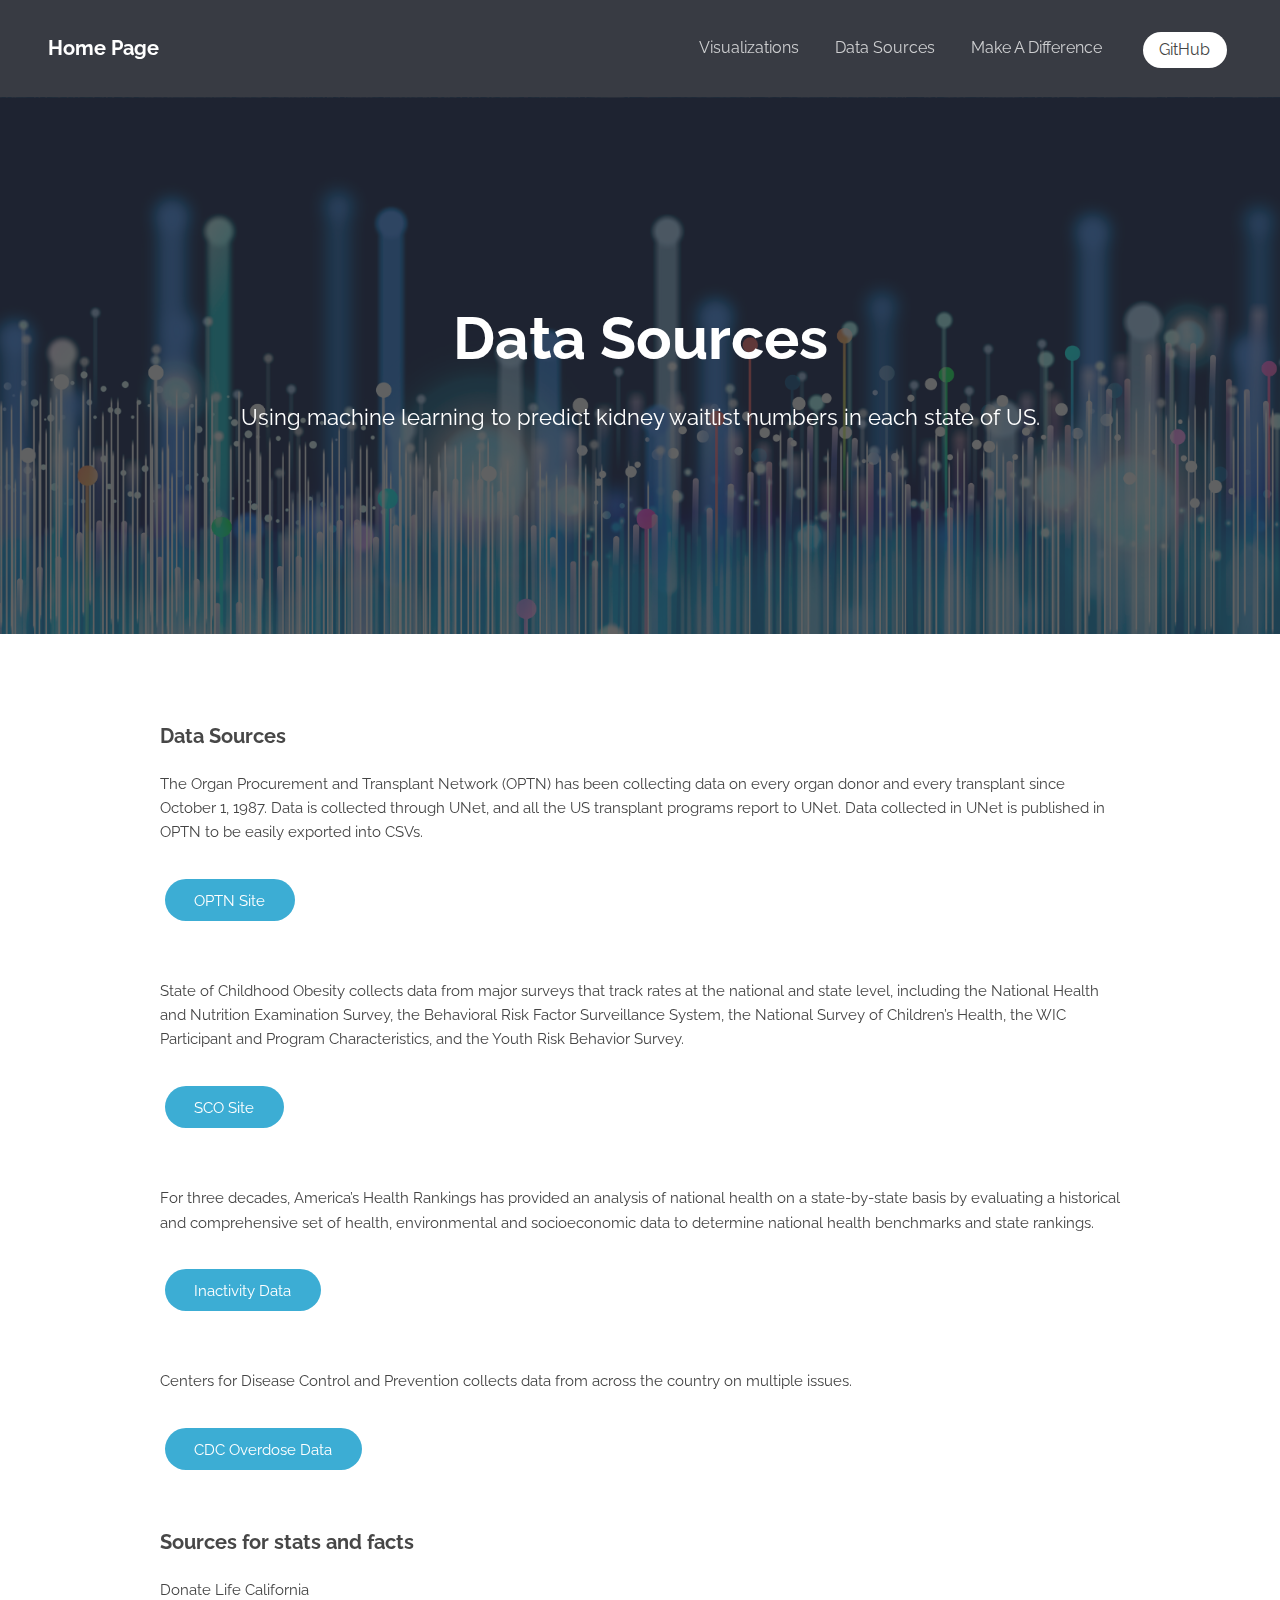
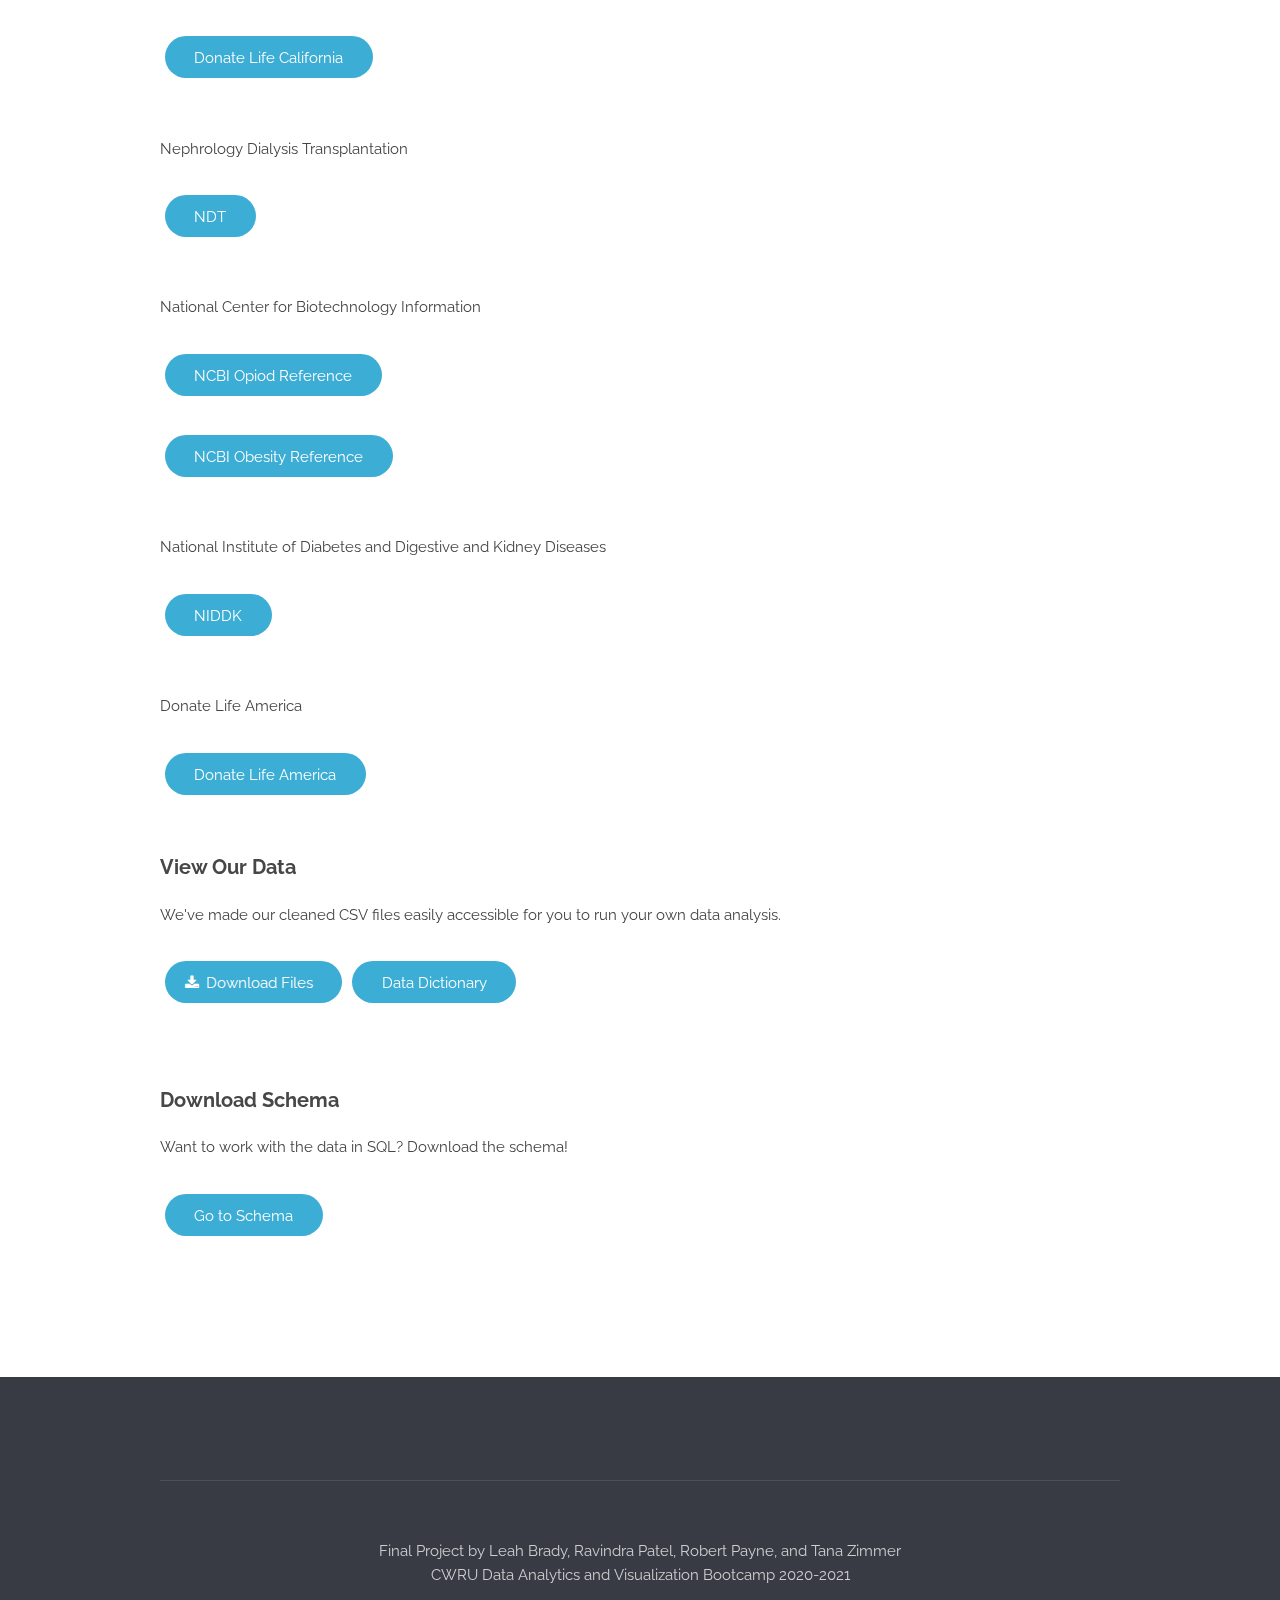
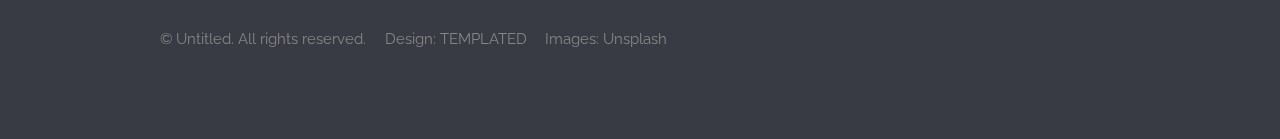
==== commit 0868f2f0: "Update data.html" ====
--- a/data.html
+++ b/data.html
@@ -60,7 +60,7 @@
 
 					<h3>Sources for stats and facts</h3>
 					<p>Donate Life California</p>
-					<a href="https://donatelifecalifornia.org/education/faqs/fast-facts-about-organ-donation/" target="_blank" class="button">Donate Life</a></p><br>
+					<a href="https://donatelifecalifornia.org/education/faqs/fast-facts-about-organ-donation/" target="_blank" class="button">Donate Life California</a></p><br>
 					<p>Nephrology Dialysis Transplantation</p>
 					<a href="https://academic.oup.com/ndt/article/18/11/2308/1845704" target="_blank" class="button">NDT</a></p><br>
 					<p>National Center for Biotechnology Information</p>
@@ -69,7 +69,7 @@
 					<p>National Institute of Diabetes and Digestive and Kidney Diseases</p>
 					<a href="https://www.niddk.nih.gov/health-information/diabetes/overview/preventing-problems/diabetic-kidney-disease" target="_blank" class="button">NIDDK</a></p><br>
 					<p>Donate Life America</p>
-					<a href="https://www.donatelife.net/types-of-donation/kidney-donation/" target="_blank" class="button">NIDDK</a></p><br>
+					<a href="https://www.donatelife.net/types-of-donation/kidney-donation/" target="_blank" class="button">Donate Life America</a></p><br>
 					
 					<h3>View Our Data</h3>
 					<p>We've made our cleaned CSV files easily accessible for you to run your own data analysis.</p>
@@ -113,4 +113,4 @@
 		</footer>
 
 	</body>
-</html>+</html>
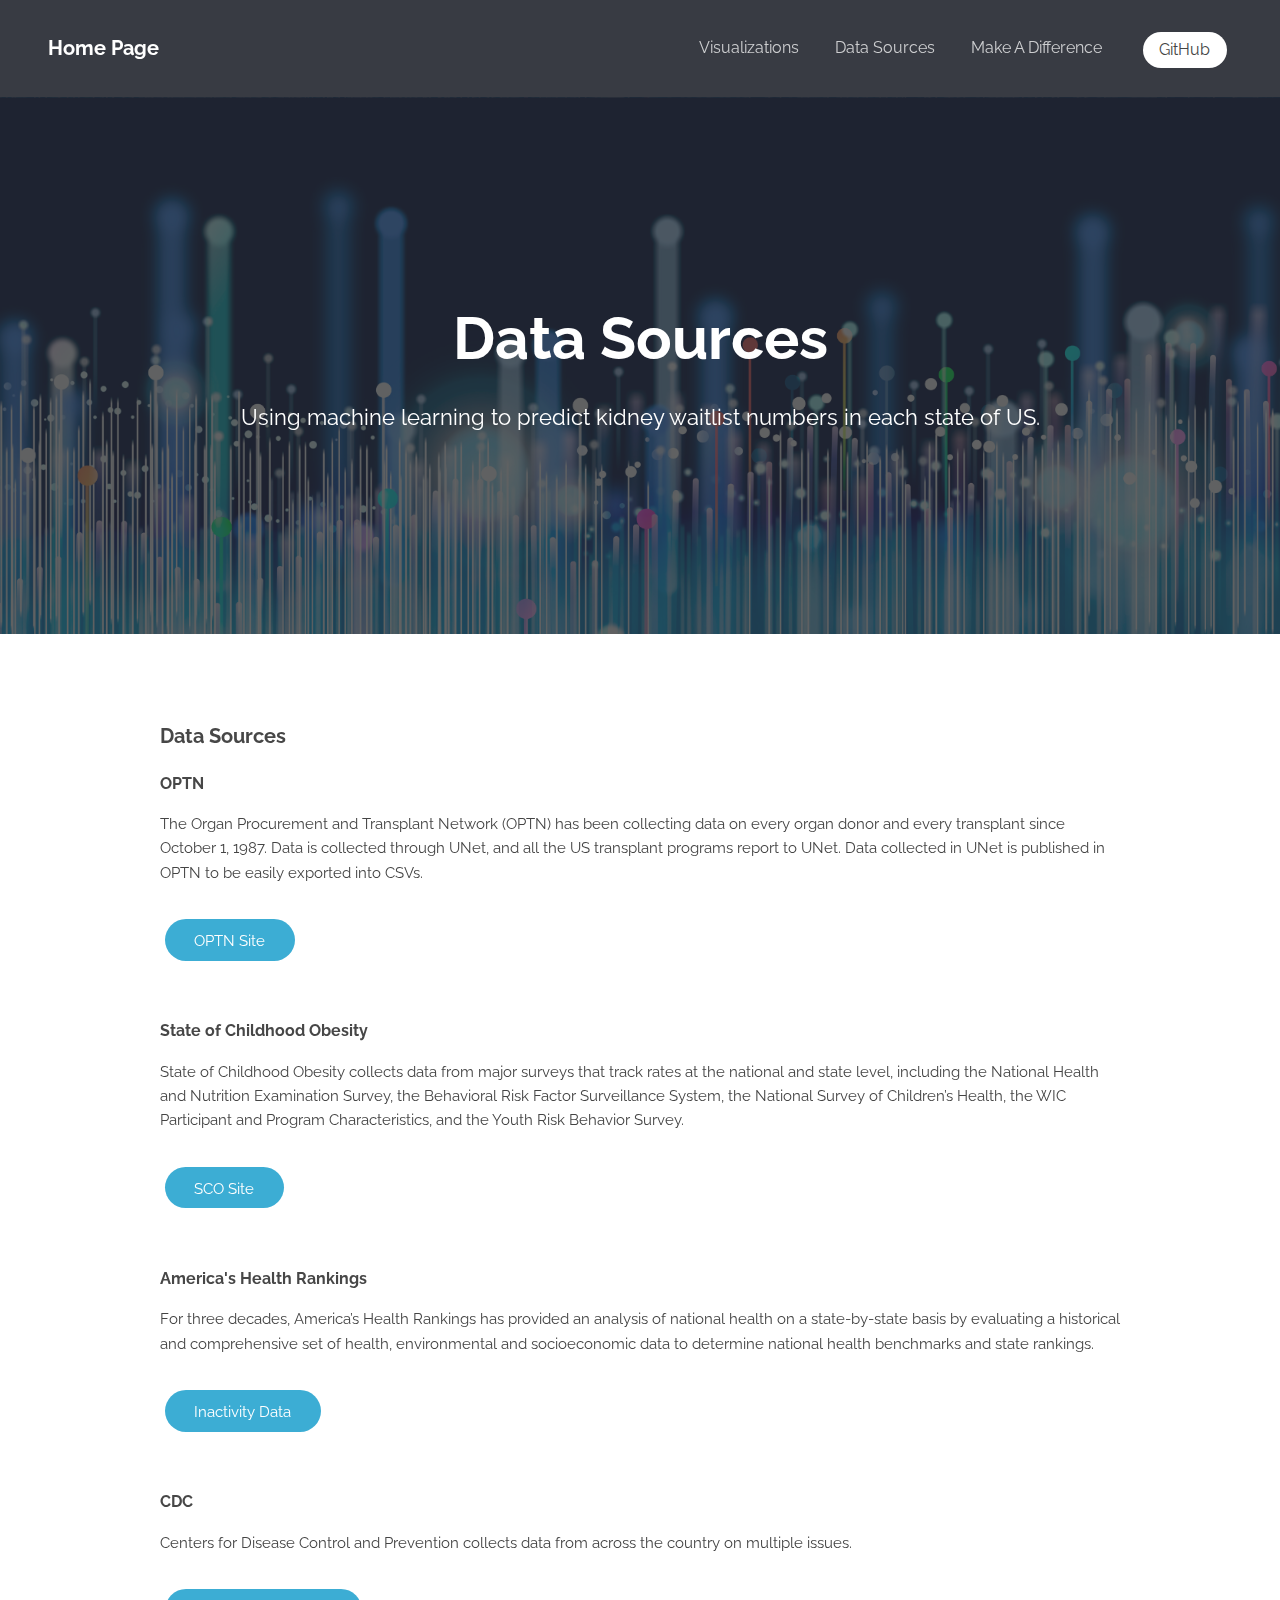
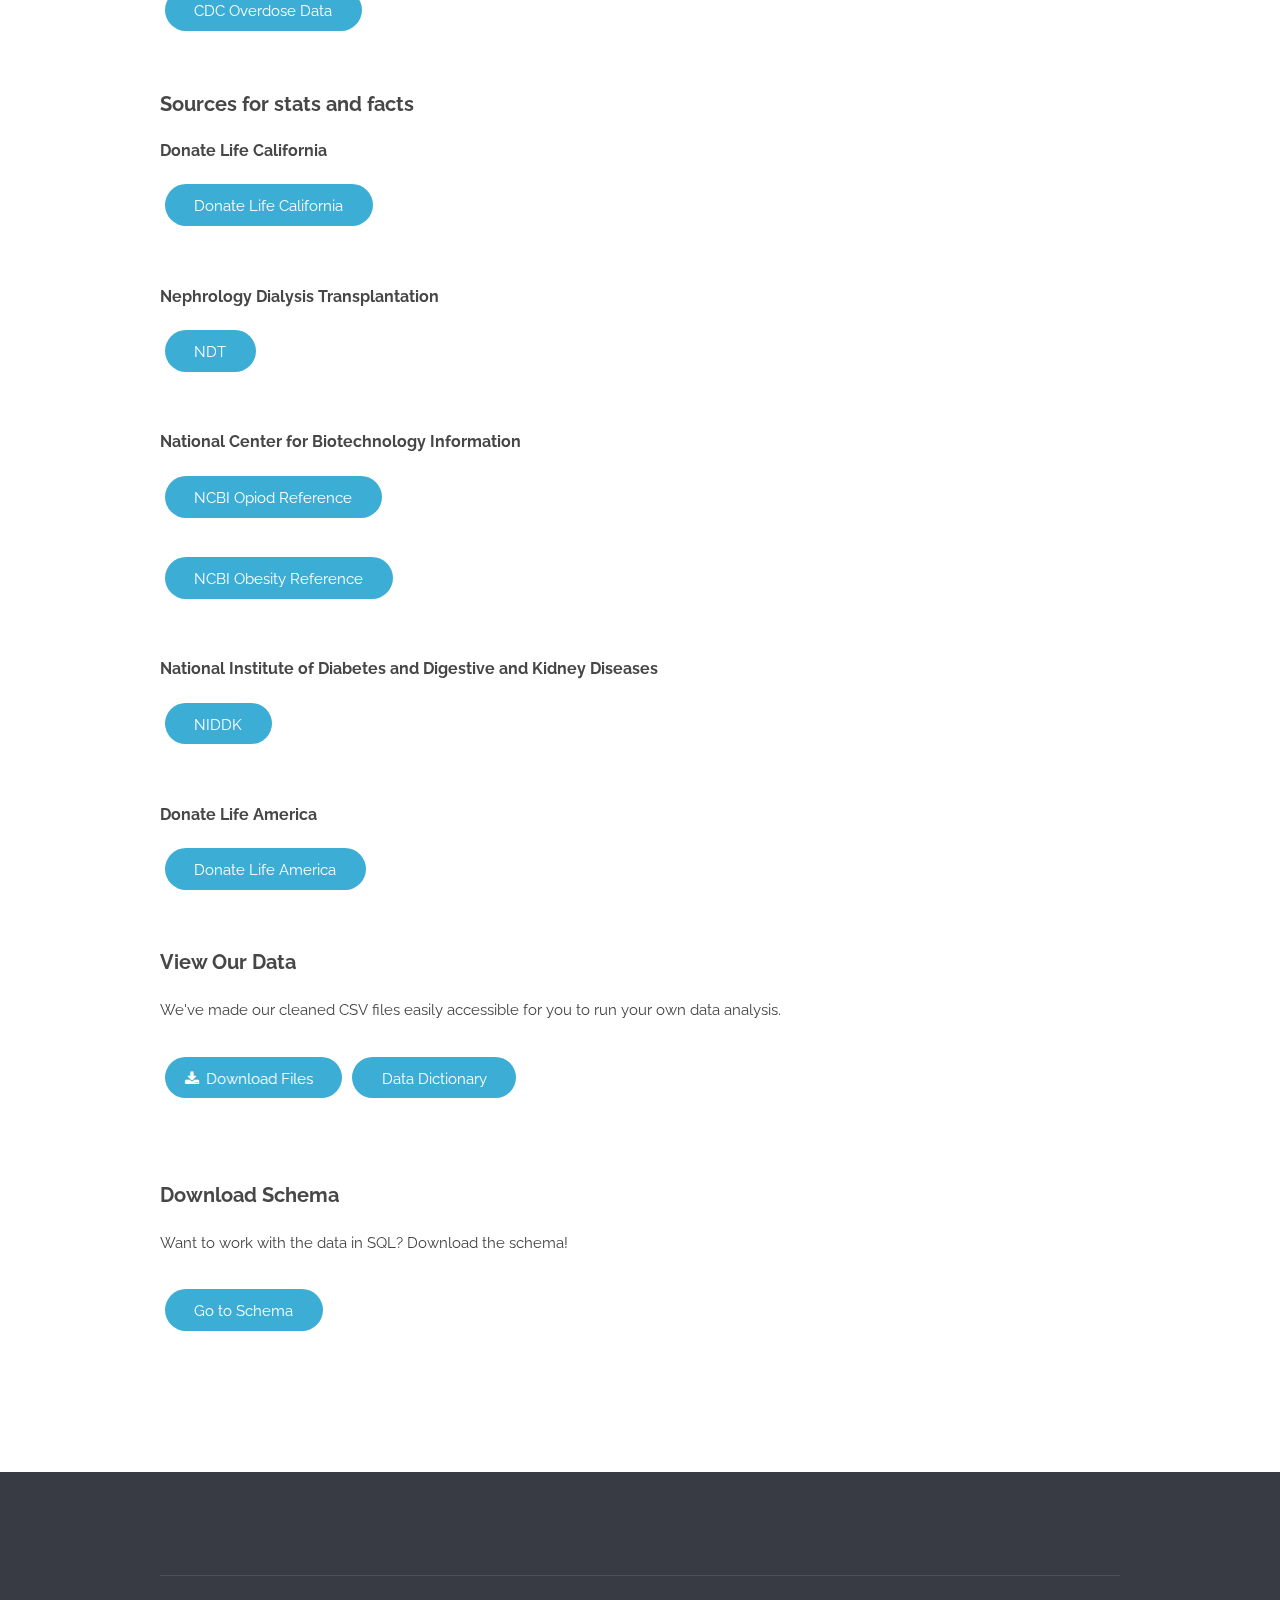
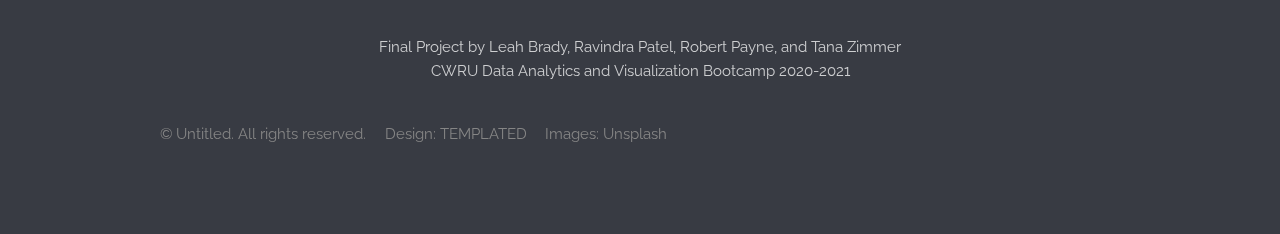
==== commit 9eba9be2: "Update data.html" ====
--- a/data.html
+++ b/data.html
@@ -49,39 +49,42 @@
 				<div class="container">
 
 					<h3>Data Sources</h3>
-					<p>The Organ Procurement and Transplant Network (OPTN) has been collecting data on every organ donor and every transplant since October 1, 1987.  Data is collected through UNet, and all the US transplant programs report to UNet.  Data collected in UNet is published in OPTN to be easily exported into CSVs.</p>
-					<a href="https://optn.transplant.hrsa.gov/data/view-data-reports/national-data/" target="_blank" class="button">OPTN Site</a></p><br>
-					<p>State of Childhood Obesity collects data from major surveys that track rates at the national and state level, including the National Health and Nutrition Examination Survey, the Behavioral Risk Factor Surveillance System, the National Survey of Children’s Health, the WIC Participant and Program Characteristics, and the Youth Risk Behavior Survey.</p>
-					<a href="https://stateofchildhoodobesity.org/data/" target="_blank" class="button">SCO Site</a></p><br>
-					<p>For three decades, America’s Health Rankings has provided an analysis of national health on a state-by-state basis by evaluating a historical and comprehensive set of health, environmental and socioeconomic data to determine national health benchmarks and state rankings.</p>
-					<a href="https://www.americashealthrankings.org/explore/annual/measure/Sedentary/state/ALL" target="_blank" class="button">Inactivity Data</a></p><br>
-					<p>Centers for Disease Control and Prevention collects data from across the country on multiple issues.</p>
-					<a href="https://www.cdc.gov/nchs/pressroom/sosmap/drug_poisoning_mortality/drug_poisoning.htm" target="_blank" class="button">CDC Overdose Data</a></p><br>
-
+						<h4>OPTN</h4>
+							<p>The Organ Procurement and Transplant Network (OPTN) has been collecting data on every organ donor and every transplant since October 1, 1987.  Data is collected through UNet, and all the US transplant programs report to UNet.  Data collected in UNet is published in OPTN to be easily exported into CSVs.</p>
+							<a href="https://optn.transplant.hrsa.gov/data/view-data-reports/national-data/" target="_blank" class="button">OPTN Site</a></p><br>
+						<h4>State of Childhood Obesity</h4>
+							<p>State of Childhood Obesity collects data from major surveys that track rates at the national and state level, including the National Health and Nutrition Examination Survey, the Behavioral Risk Factor Surveillance System, the National Survey of Children’s Health, the WIC Participant and Program Characteristics, and the Youth Risk Behavior Survey.</p>
+							<a href="https://stateofchildhoodobesity.org/data/" target="_blank" class="button">SCO Site</a></p><br>
+						<h4>America's Health Rankings</h4>
+							<p>For three decades, America’s Health Rankings has provided an analysis of national health on a state-by-state basis by evaluating a historical and comprehensive set of health, environmental and socioeconomic data to determine national health benchmarks and state rankings.</p>
+							<a href="https://www.americashealthrankings.org/explore/annual/measure/Sedentary/state/ALL" target="_blank" class="button">Inactivity Data</a></p><br>
+						<h4>CDC</h4>				
+							<p>Centers for Disease Control and Prevention collects data from across the country on multiple issues.</p>
+							<a href="https://www.cdc.gov/nchs/pressroom/sosmap/drug_poisoning_mortality/drug_poisoning.htm" target="_blank" class="button">CDC Overdose Data</a></p><br>
 					<h3>Sources for stats and facts</h3>
-					<p>Donate Life California</p>
-					<a href="https://donatelifecalifornia.org/education/faqs/fast-facts-about-organ-donation/" target="_blank" class="button">Donate Life California</a></p><br>
-					<p>Nephrology Dialysis Transplantation</p>
-					<a href="https://academic.oup.com/ndt/article/18/11/2308/1845704" target="_blank" class="button">NDT</a></p><br>
-					<p>National Center for Biotechnology Information</p>
-					<a href="https://www.ncbi.nlm.nih.gov/pmc/articles/PMC5297852/#:~:text=Opioid%20overdose%20can%20result%20in,skin%2Dpopping%20resulting%20in%20amyloidosis" target="_blank" class="button">NCBI Opiod Reference</a></p>
-					<a href="https://www.ncbi.nlm.nih.gov/pmc/articles/PMC5433675/" target="_blank" class="button">NCBI Obesity Reference</a></p><br>
-					<p>National Institute of Diabetes and Digestive and Kidney Diseases</p>
-					<a href="https://www.niddk.nih.gov/health-information/diabetes/overview/preventing-problems/diabetic-kidney-disease" target="_blank" class="button">NIDDK</a></p><br>
-					<p>Donate Life America</p>
-					<a href="https://www.donatelife.net/types-of-donation/kidney-donation/" target="_blank" class="button">Donate Life America</a></p><br>
+						<h4>Donate Life California</h4>
+							<a href="https://donatelifecalifornia.org/education/faqs/fast-facts-about-organ-donation/" target="_blank" class="button">Donate Life California</a></p><br>
+						<h4>Nephrology Dialysis Transplantation</h4>
+							<a href="https://academic.oup.com/ndt/article/18/11/2308/1845704" target="_blank" class="button">NDT</a></p><br>
+						<h4>National Center for Biotechnology Information</h4>
+							<a href="https://www.ncbi.nlm.nih.gov/pmc/articles/PMC5297852/#:~:text=Opioid%20overdose%20can%20result%20in,skin%2Dpopping%20resulting%20in%20amyloidosis" target="_blank" class="button">NCBI Opiod Reference</a></p>
+							<a href="https://www.ncbi.nlm.nih.gov/pmc/articles/PMC5433675/" target="_blank" class="button">NCBI Obesity Reference</a></p><br>
+						<h4>National Institute of Diabetes and Digestive and Kidney Diseases</h4>
+							<a href="https://www.niddk.nih.gov/health-information/diabetes/overview/preventing-problems/diabetic-kidney-disease" target="_blank" class="button">NIDDK</a></p><br>
+						<h4>Donate Life America</h4>
+							<a href="https://www.donatelife.net/types-of-donation/kidney-donation/" target="_blank" class="button">Donate Life America</a></p><br>
 					
 					<h3>View Our Data</h3>
-					<p>We've made our cleaned CSV files easily accessible for you to run your own data analysis.</p>
-					<ul class="actions">
-						<li><a href="https://github.com/Lbrady1025/OPTN-analysis/blob/main/resources/cleaned_csvs/Zipped_CSVs.zip?raw=true" class="button icon fa-download">Download Files</a><a href="data_dict.html" class="button">Data Dictionary</a></li>
-					</ul><br><br>
+						<p>We've made our cleaned CSV files easily accessible for you to run your own data analysis.</p>
+							<ul class="actions">
+								<li><a href="https://github.com/Lbrady1025/OPTN-analysis/blob/main/resources/cleaned_csvs/Zipped_CSVs.zip?raw=true" class="button icon fa-download">Download Files</a><a href="data_dict.html" class="button">Data Dictionary</a></li>
+							</ul><br><br>
 
 					<h3>Download Schema</h3>
-					<p>Want to work with the data in SQL?  Download the schema!</p>
-					<ul class="actions">
-						<li><a href="resources/schema.txt" target="_blank" download class="button">Go to Schema</a></li>
-					</ul><br><br>
+						<p>Want to work with the data in SQL?  Download the schema!</p>
+							<ul class="actions">
+								<li><a href="resources/schema.txt" target="_blank" download class="button">Go to Schema</a></li>
+							</ul><br><br>
 
 
 				</div>
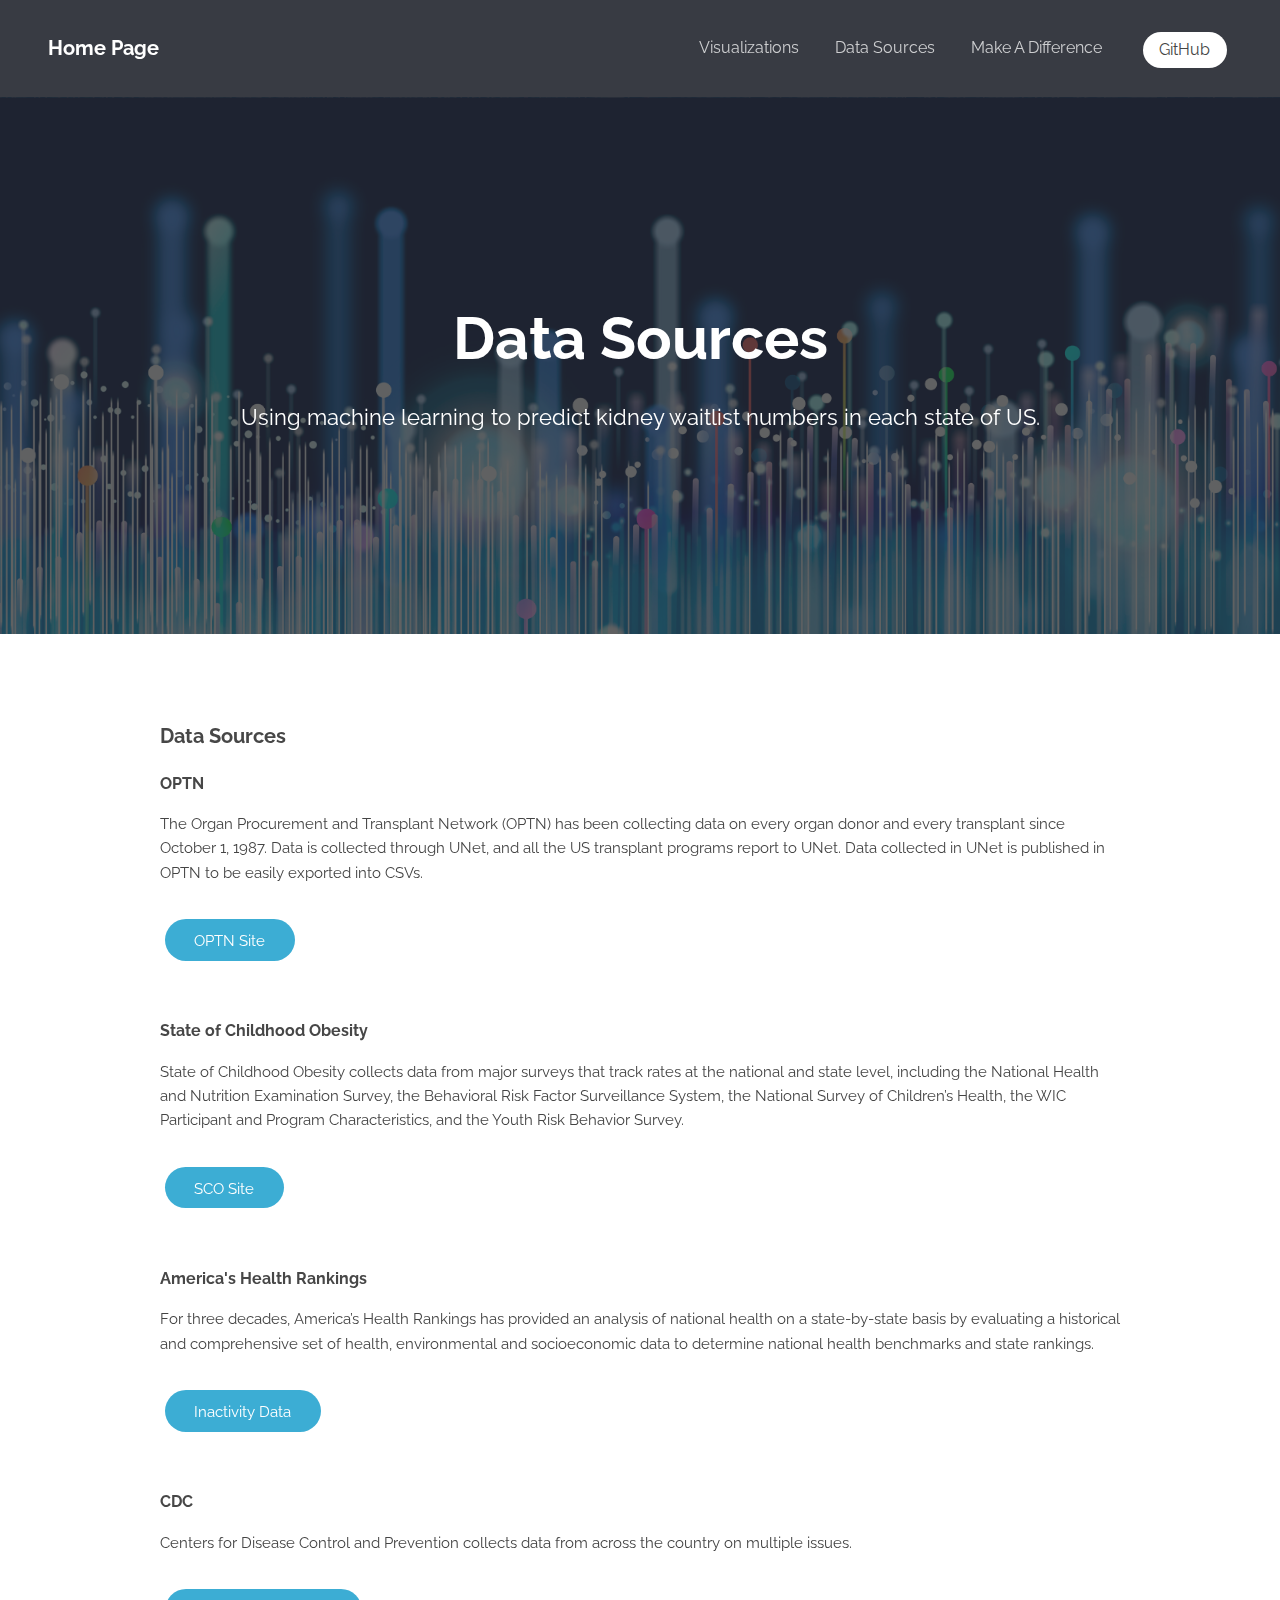
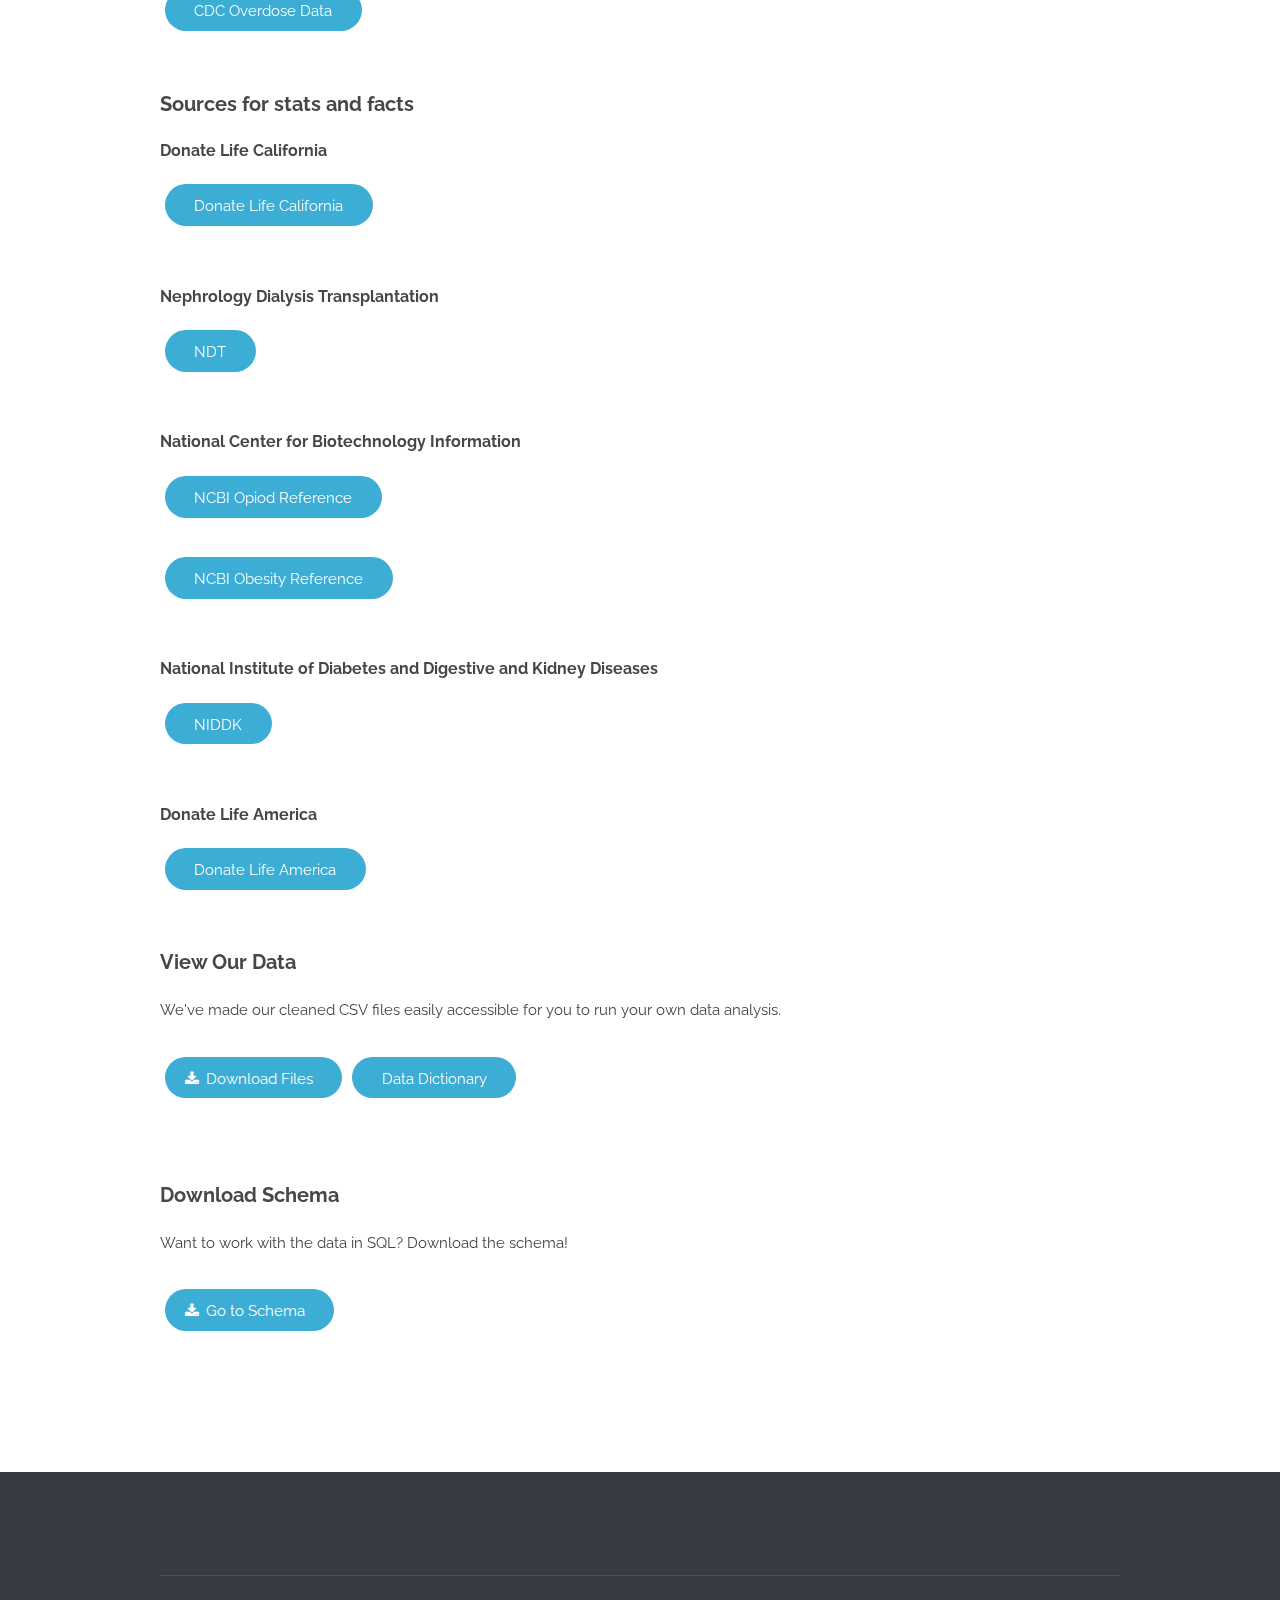
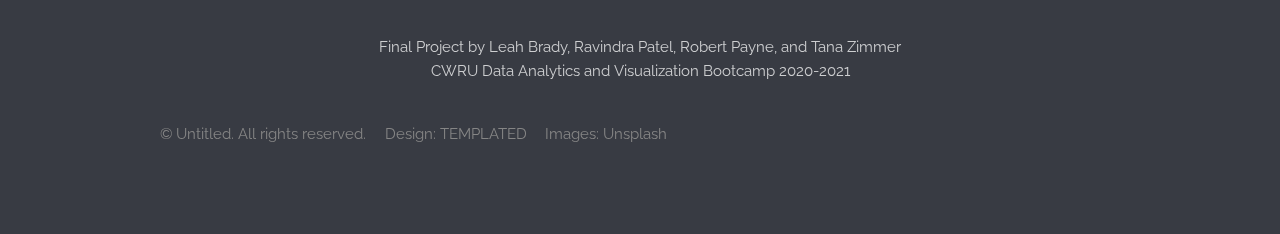
==== commit 0d84b27e: "Update data.html" ====
--- a/data.html
+++ b/data.html
@@ -83,7 +83,7 @@
 					<h3>Download Schema</h3>
 						<p>Want to work with the data in SQL?  Download the schema!</p>
 							<ul class="actions">
-								<li><a href="resources/schema.txt" target="_blank" download class="button">Go to Schema</a></li>
+								<li><a href="resources/schema.txt" target="_blank" download class="button icon fa-download">Go to Schema</a></li>
 							</ul><br><br>
 
 
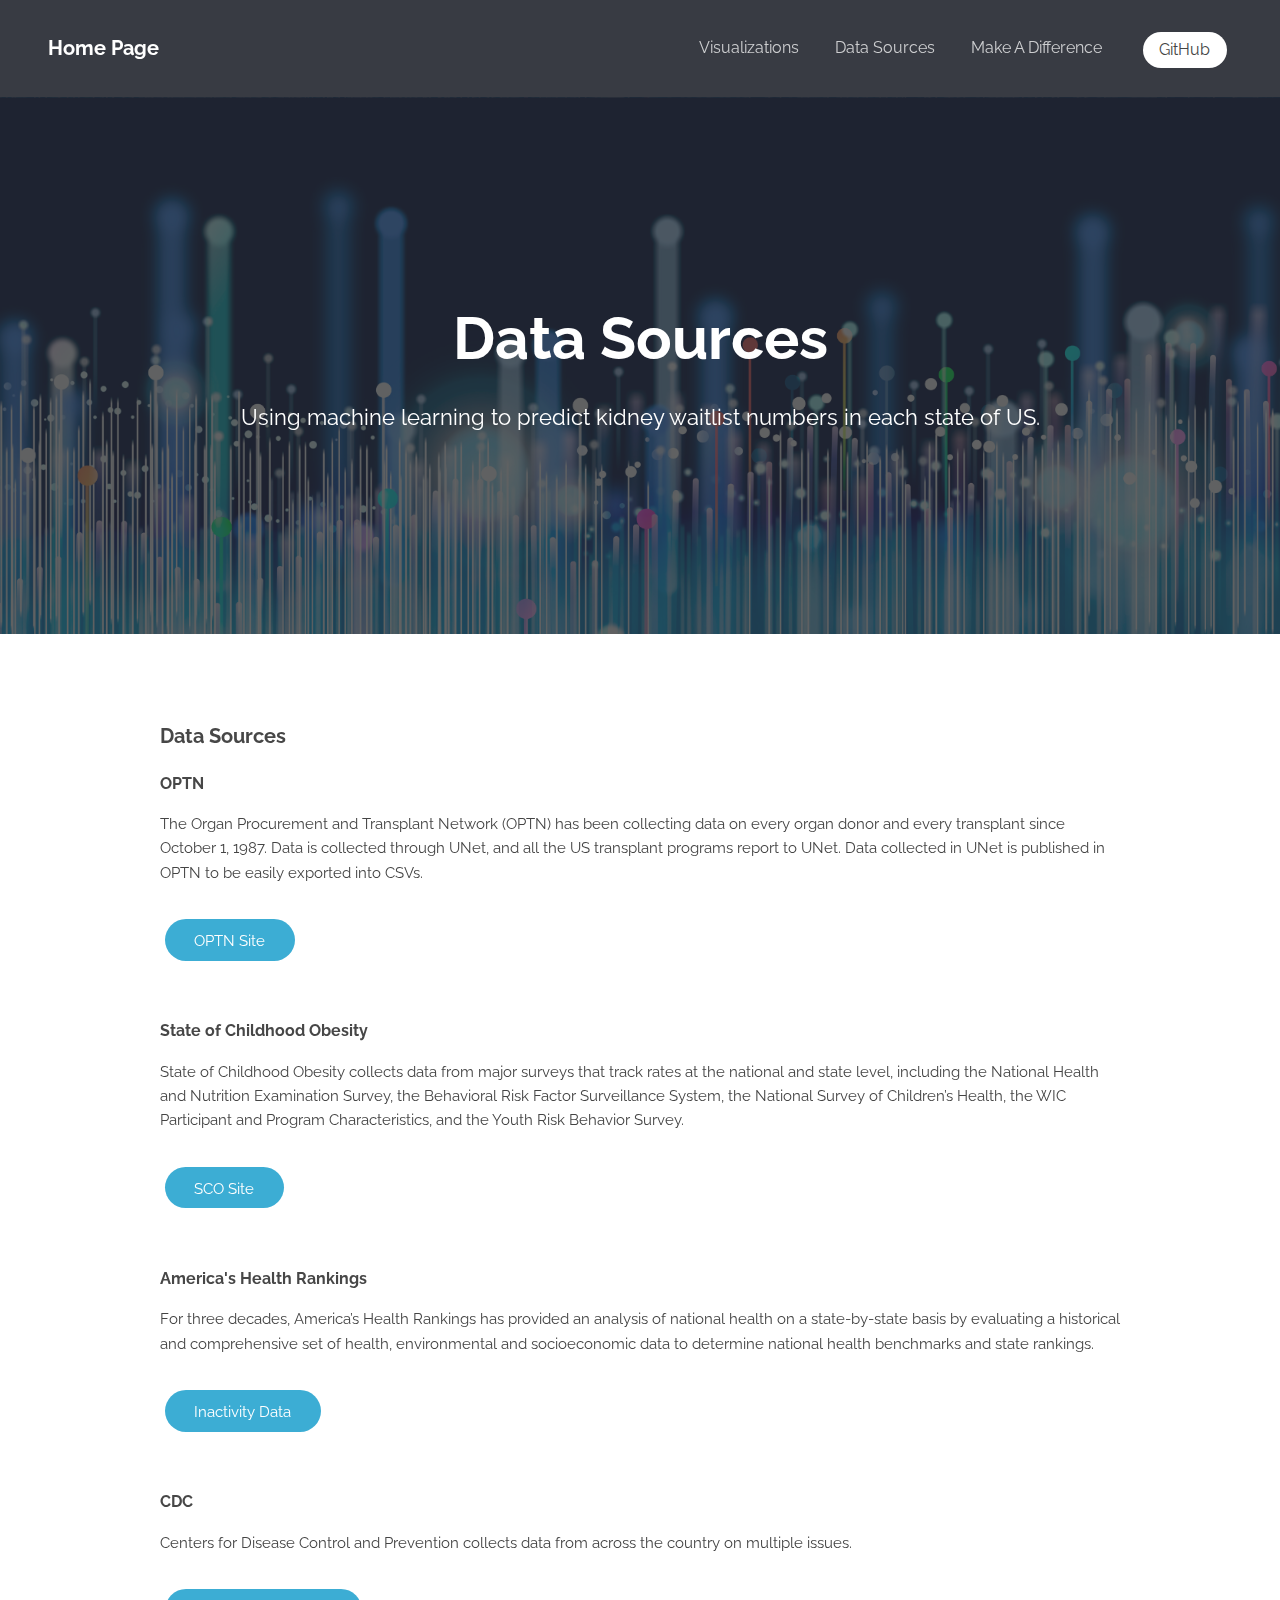
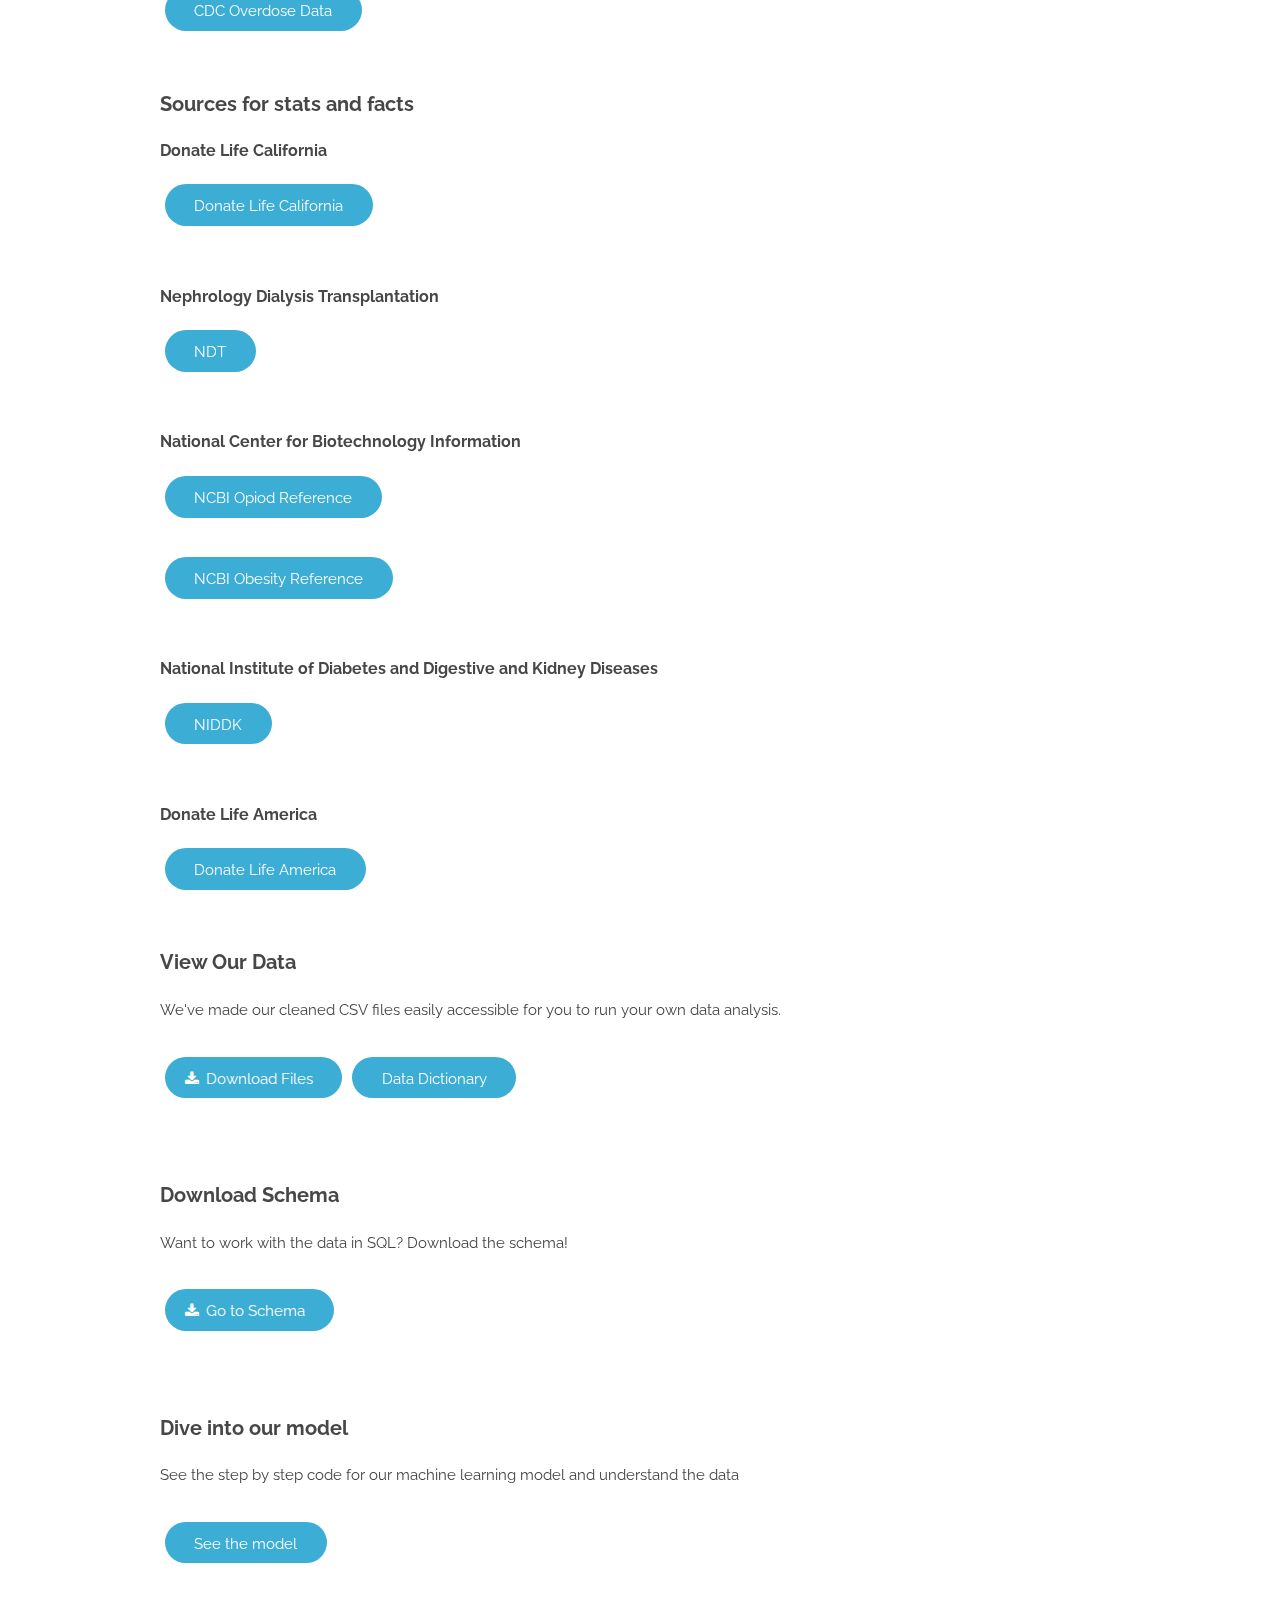
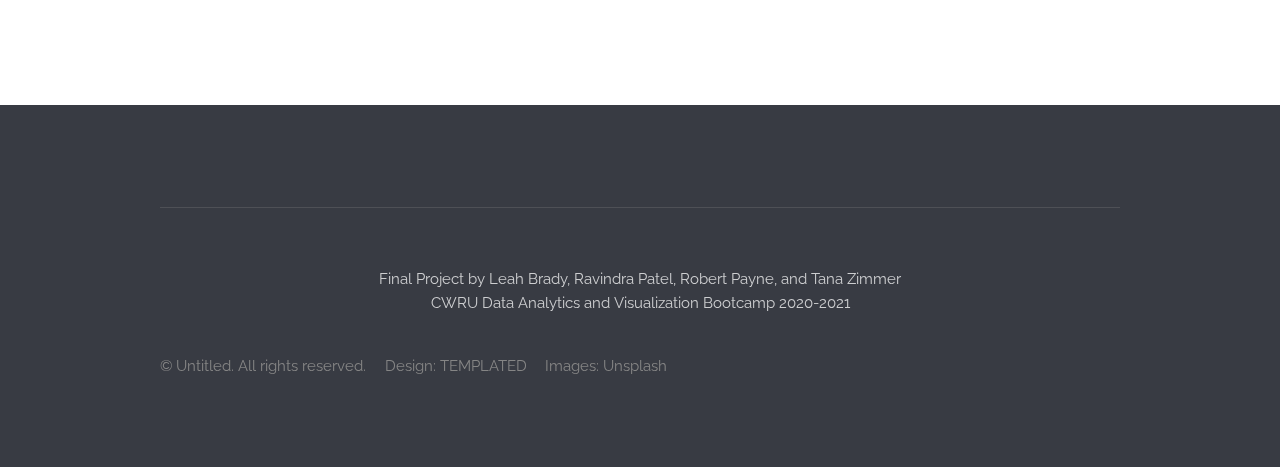
==== commit adb57e34: "added machine learning page" ====
--- a/data.html
+++ b/data.html
@@ -86,6 +86,12 @@
 								<li><a href="resources/schema.txt" target="_blank" download class="button icon fa-download">Go to Schema</a></li>
 							</ul><br><br>
 
+					<h3>Dive into our model</h3>
+						<p>See the step by step code for our machine learning model and understand the data</p>
+							<ul class="actions">
+								<li><a href="ML.html" target="_blank" download class="button">See the model</a></li>
+							</ul><br><br>
+
 
 				</div>
 			</section>
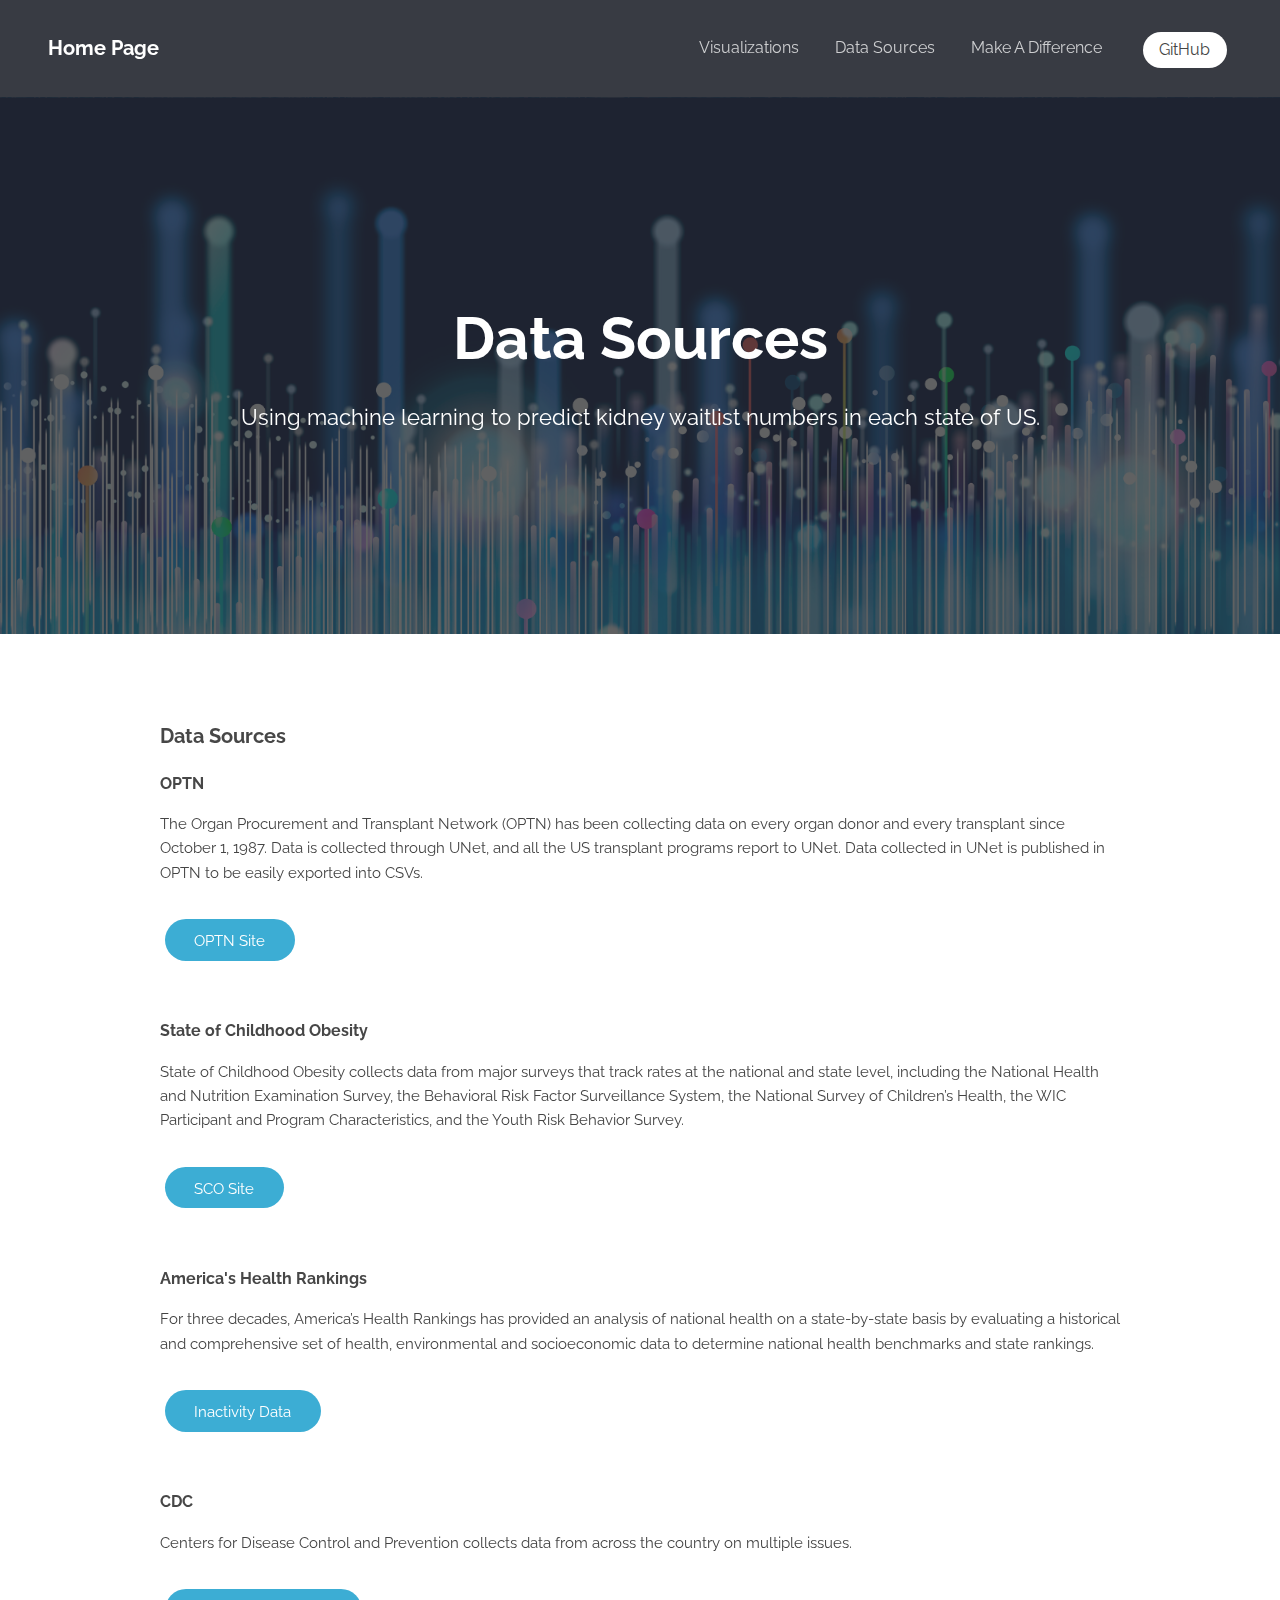
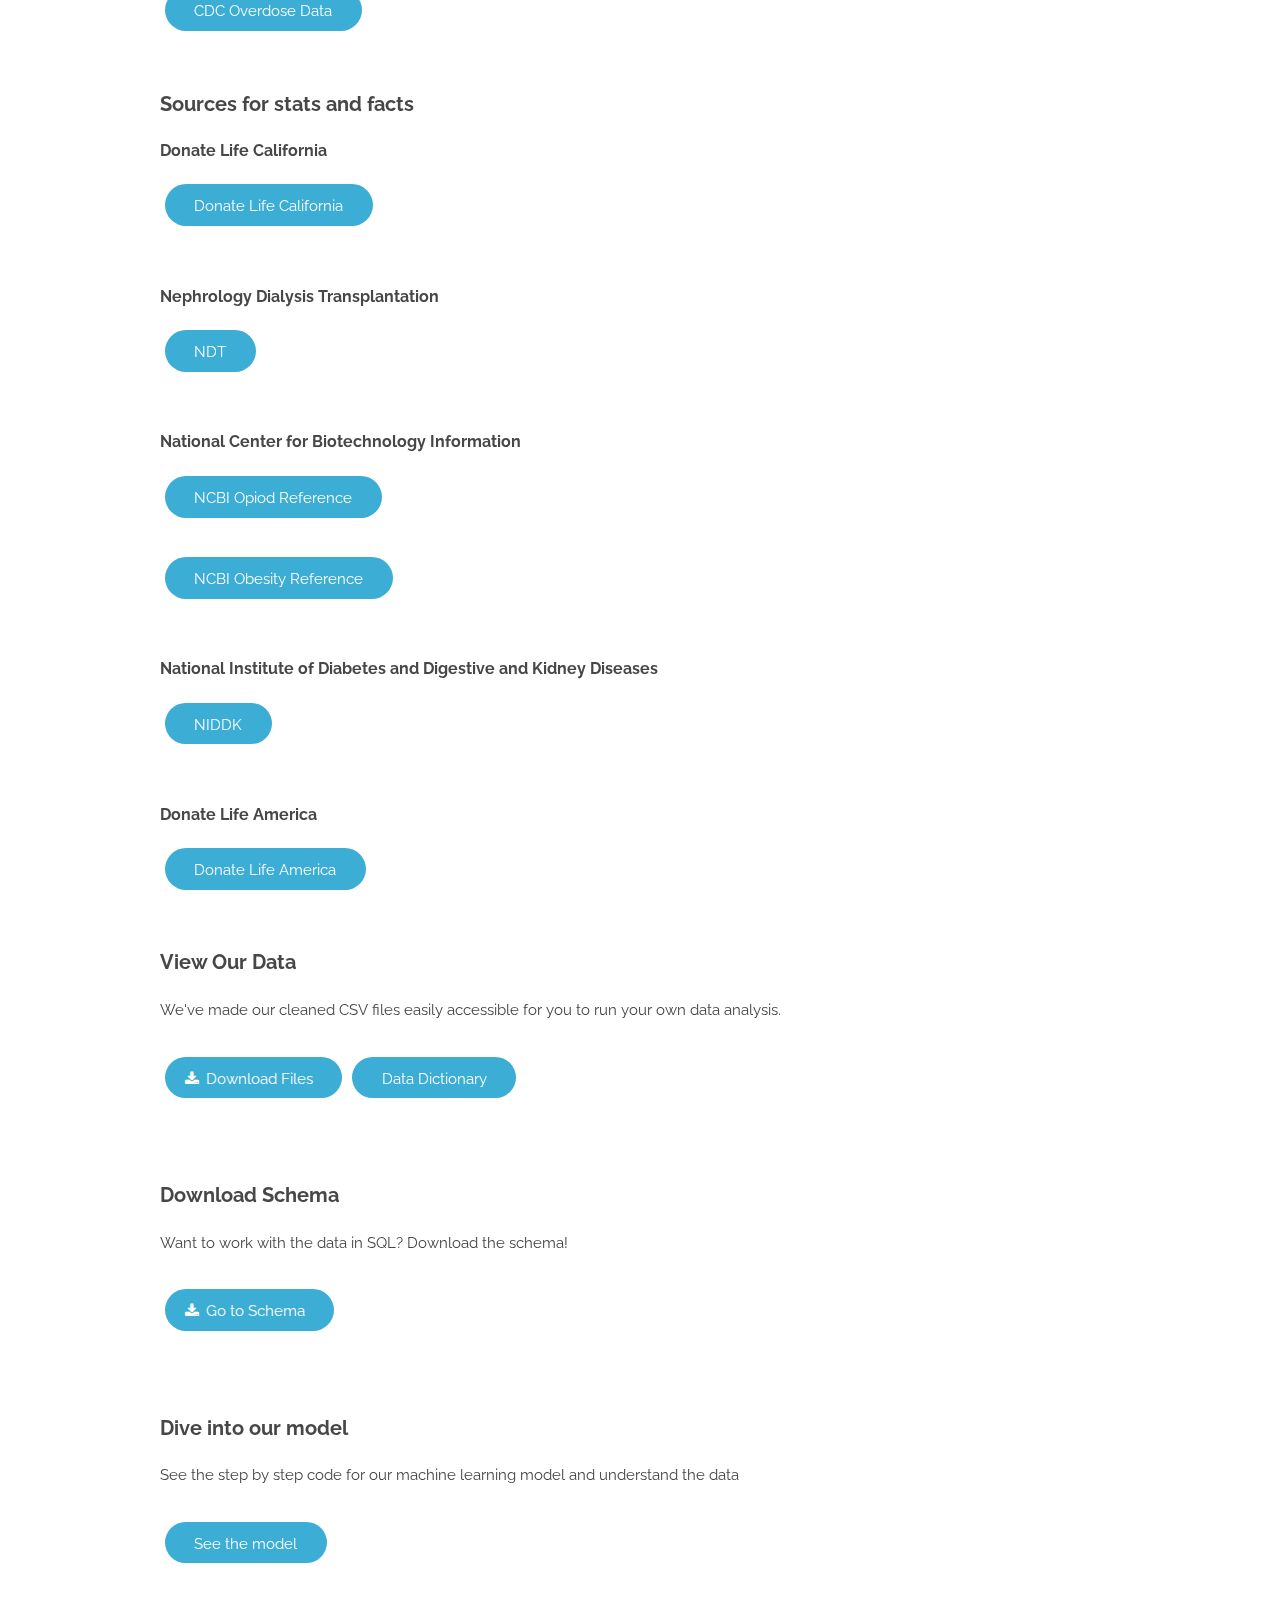
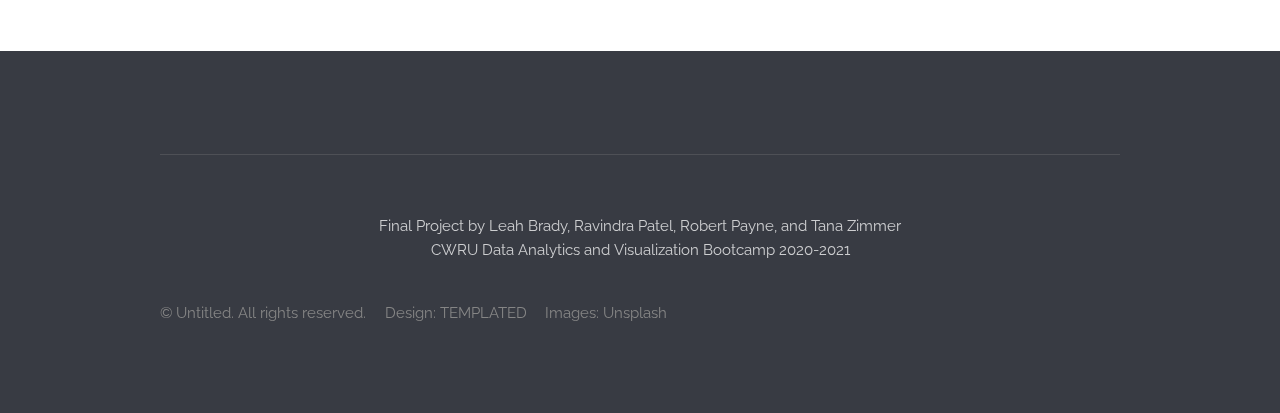
==== commit 77b6821b: "fixed button type to go to ml.html" ====
--- a/data.html
+++ b/data.html
@@ -88,9 +88,8 @@
 
 					<h3>Dive into our model</h3>
 						<p>See the step by step code for our machine learning model and understand the data</p>
-							<ul class="actions">
-								<li><a href="ML.html" target="_blank" download class="button">See the model</a></li>
-							</ul><br><br>
+								<a href="ML.html" target="_blank" download class="button">See the model</a>
+						<br><br>
 
 
 				</div>
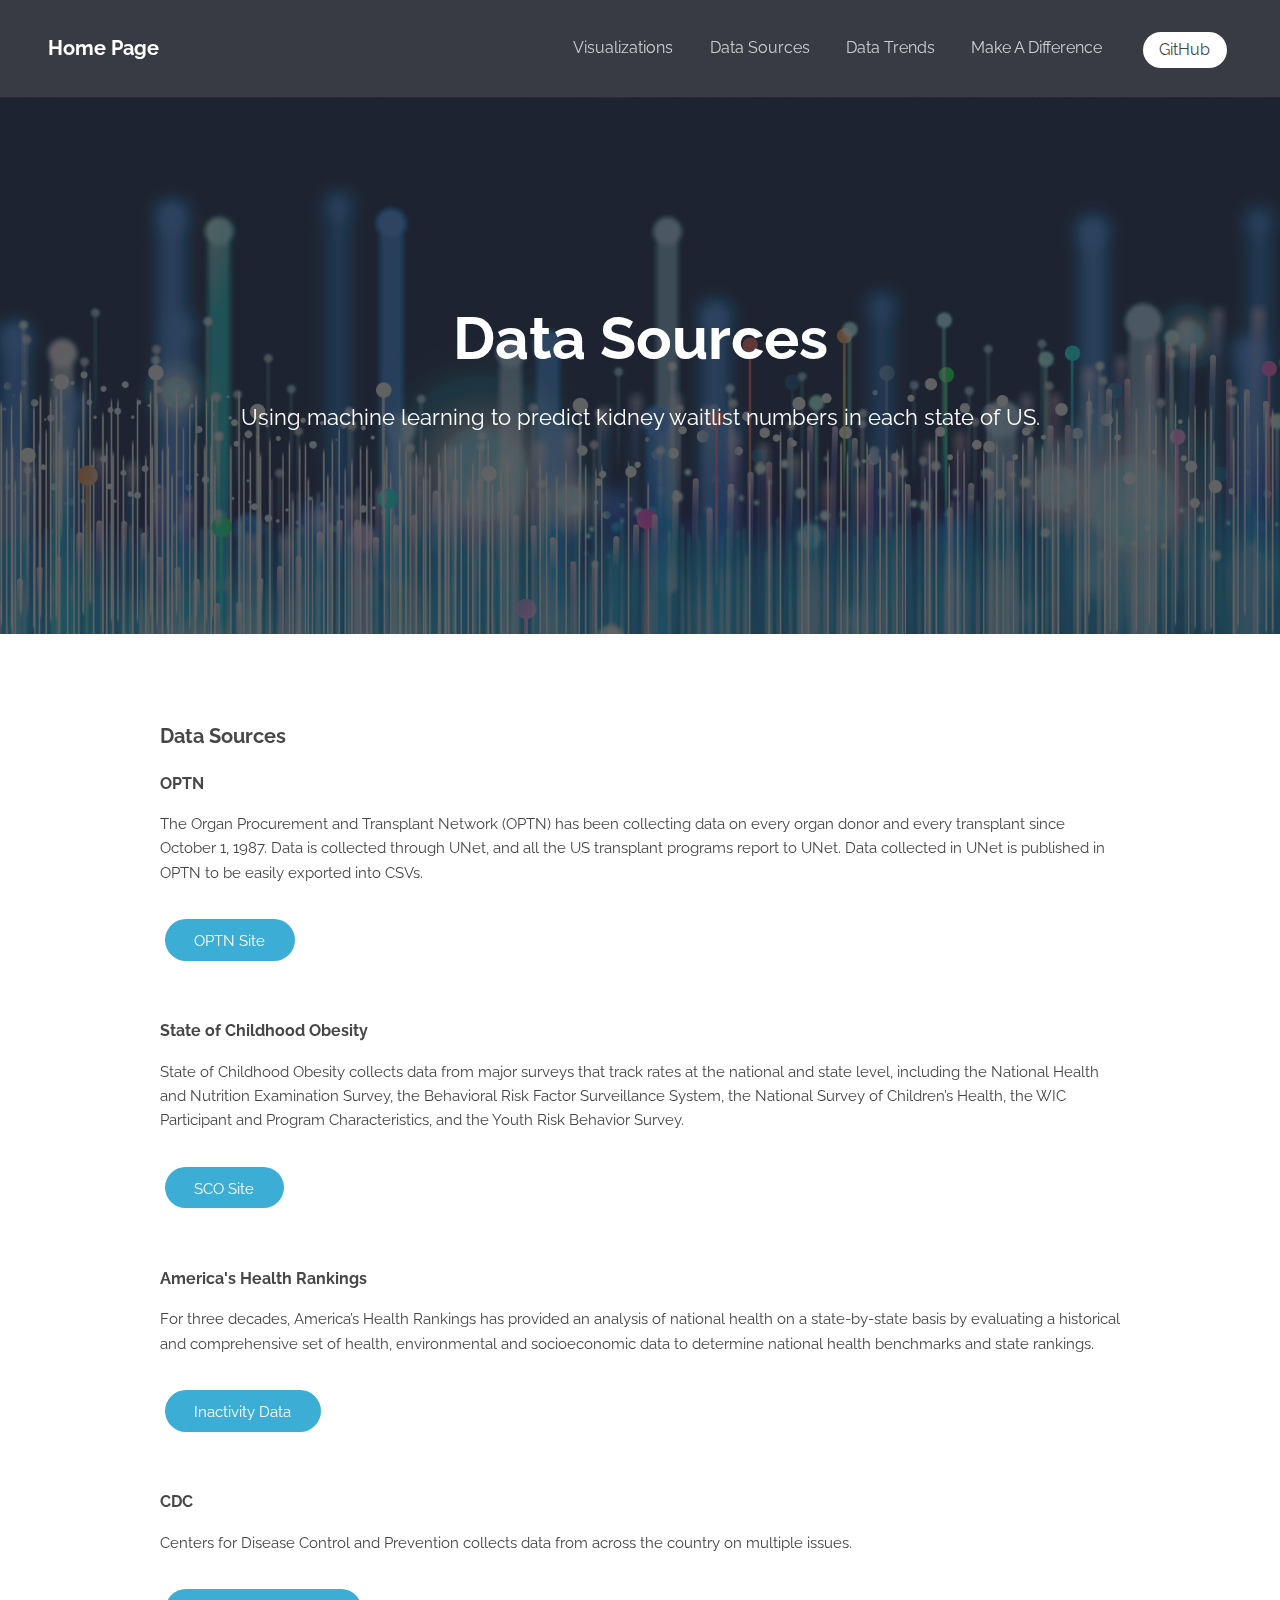
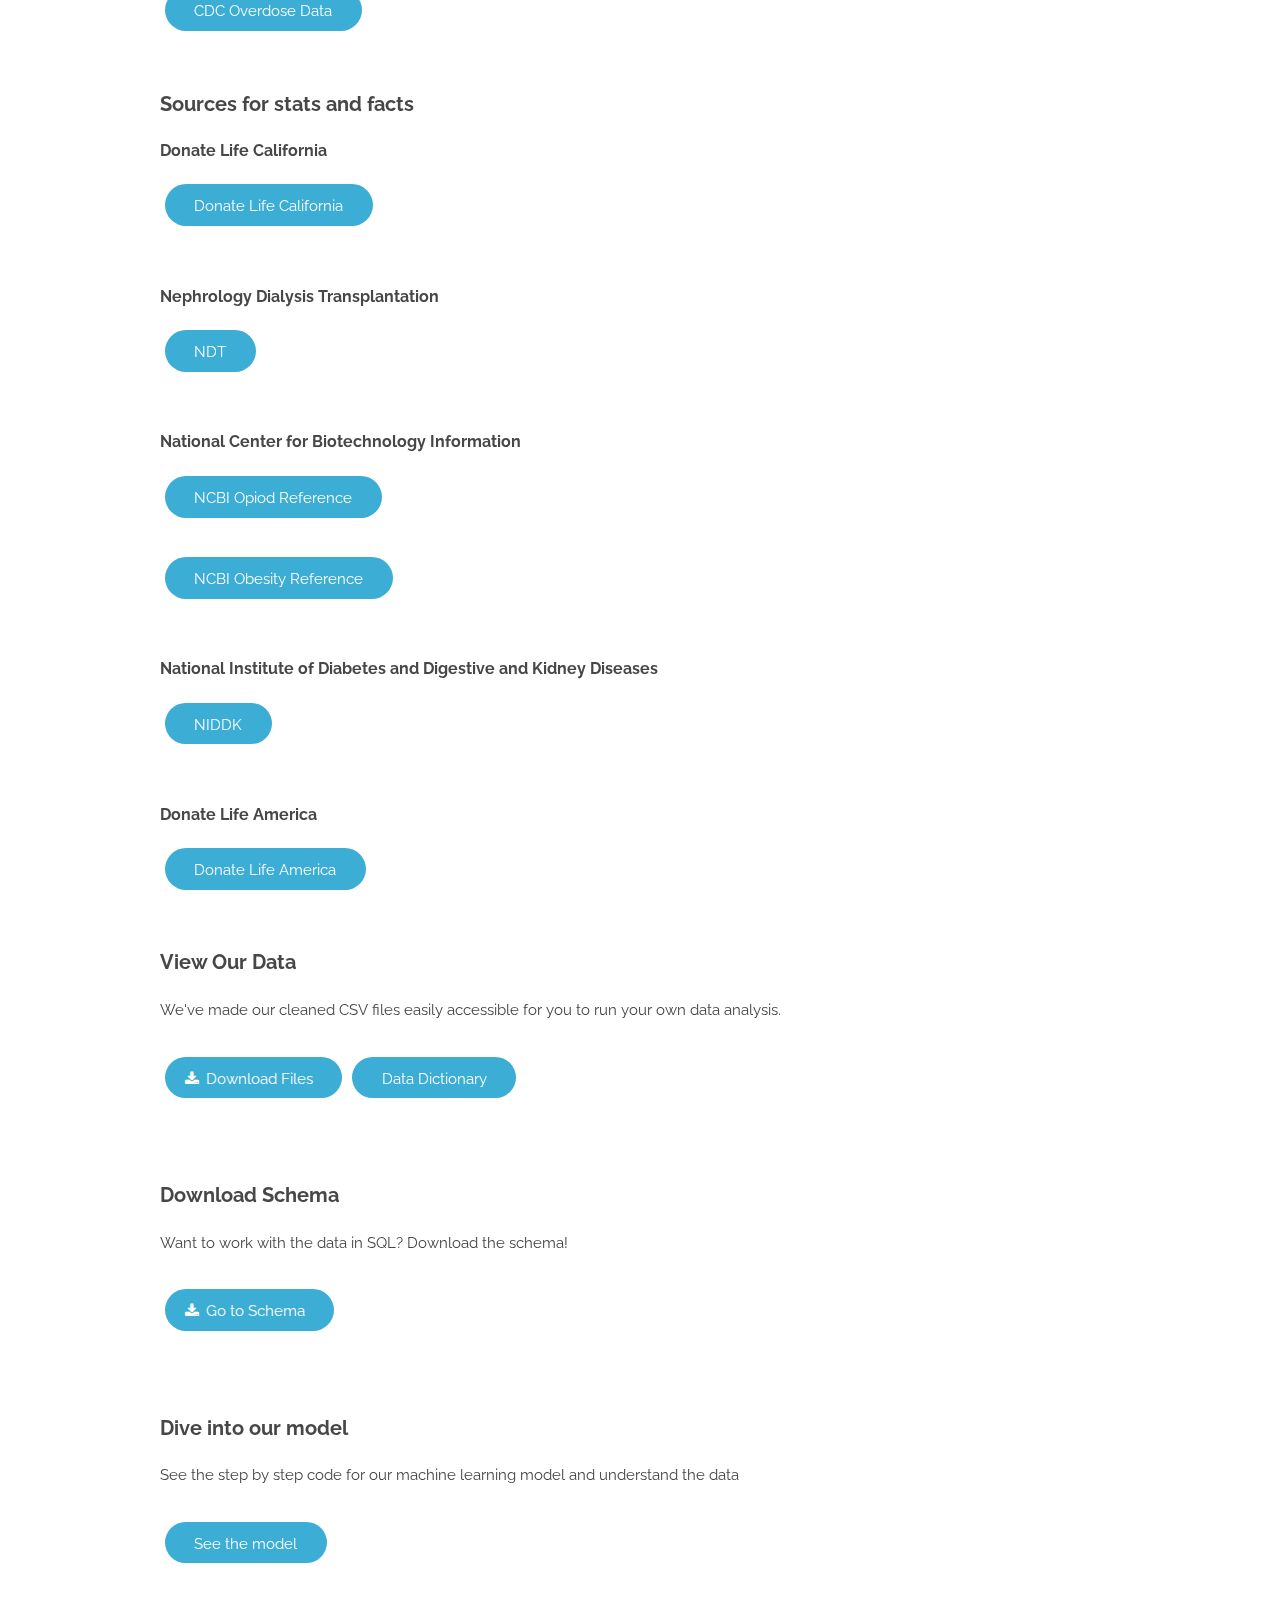
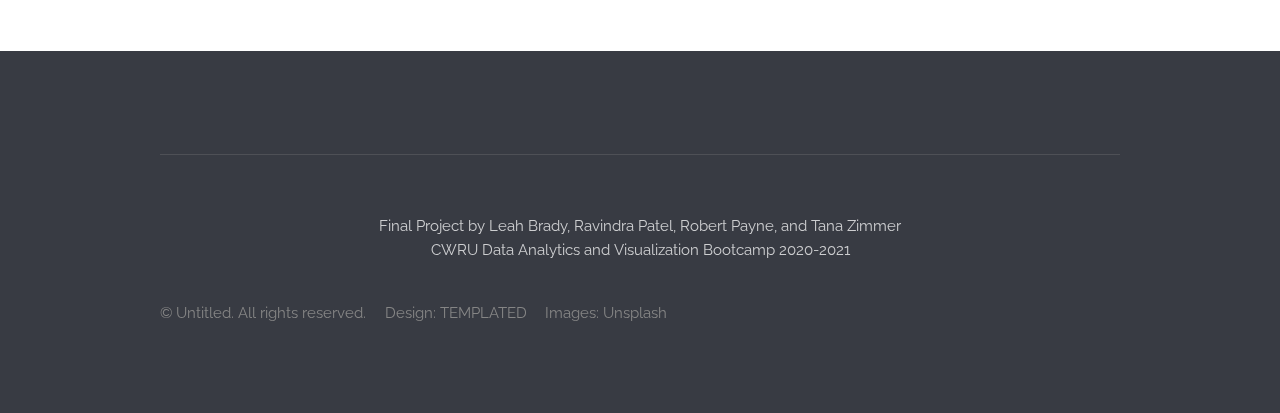
==== commit 7a5d74e2: "added data trends page" ====
--- a/data.html
+++ b/data.html
@@ -31,6 +31,7 @@
 				<ul>
 					<li><a href="visualizations.html">Visualizations</a></li>
 					<li><a href="data.html">Data Sources</a></li>
+					<li><a href="ML.html">Data Trends</a></li>
 					<li><a href="donate.html">Make A Difference</a></li>
 					<li><a href="https://github.com/Lbrady1025/OPTN-analysis" target="_blank" class="button special">GitHub</a></li>
 				</ul>
@@ -88,7 +89,7 @@
 
 					<h3>Dive into our model</h3>
 						<p>See the step by step code for our machine learning model and understand the data</p>
-								<a href="ML.html" target="_blank" download class="button">See the model</a>
+								<a href="ML.html" target="_blank" class="button">See the model</a>
 						<br><br>
 
 
--- a/css/style.css
+++ b/css/style.css
@@ -1185,6 +1185,33 @@
 						margin-bottom: 1.75em;
 					}
 
+					
+				#trendbanner {
+					background-image: url(../images/dark_tint.png), url(../images/trends_banner.jpg);
+					background-position: center center;
+					background-size: cover;
+					color: #ffffff;
+					padding: 14em 0em 14em;
+					text-align: center;
+				}
+			
+					#trendbanner :last-child {
+						margin-bottom: 0;
+					}
+			
+					#trendbanner h2 {
+						color: #ffffff;
+						font-size: 4em;
+						line-height: 1.25em;
+						margin: 0 0 0.5em 0;
+						padding: 0;
+					}
+			
+					#trendbanner p {
+						font-size: 1.5em;
+						margin-bottom: 1.75em;
+					}
+
 /* Wrapper */
 
 	.wrapper {
